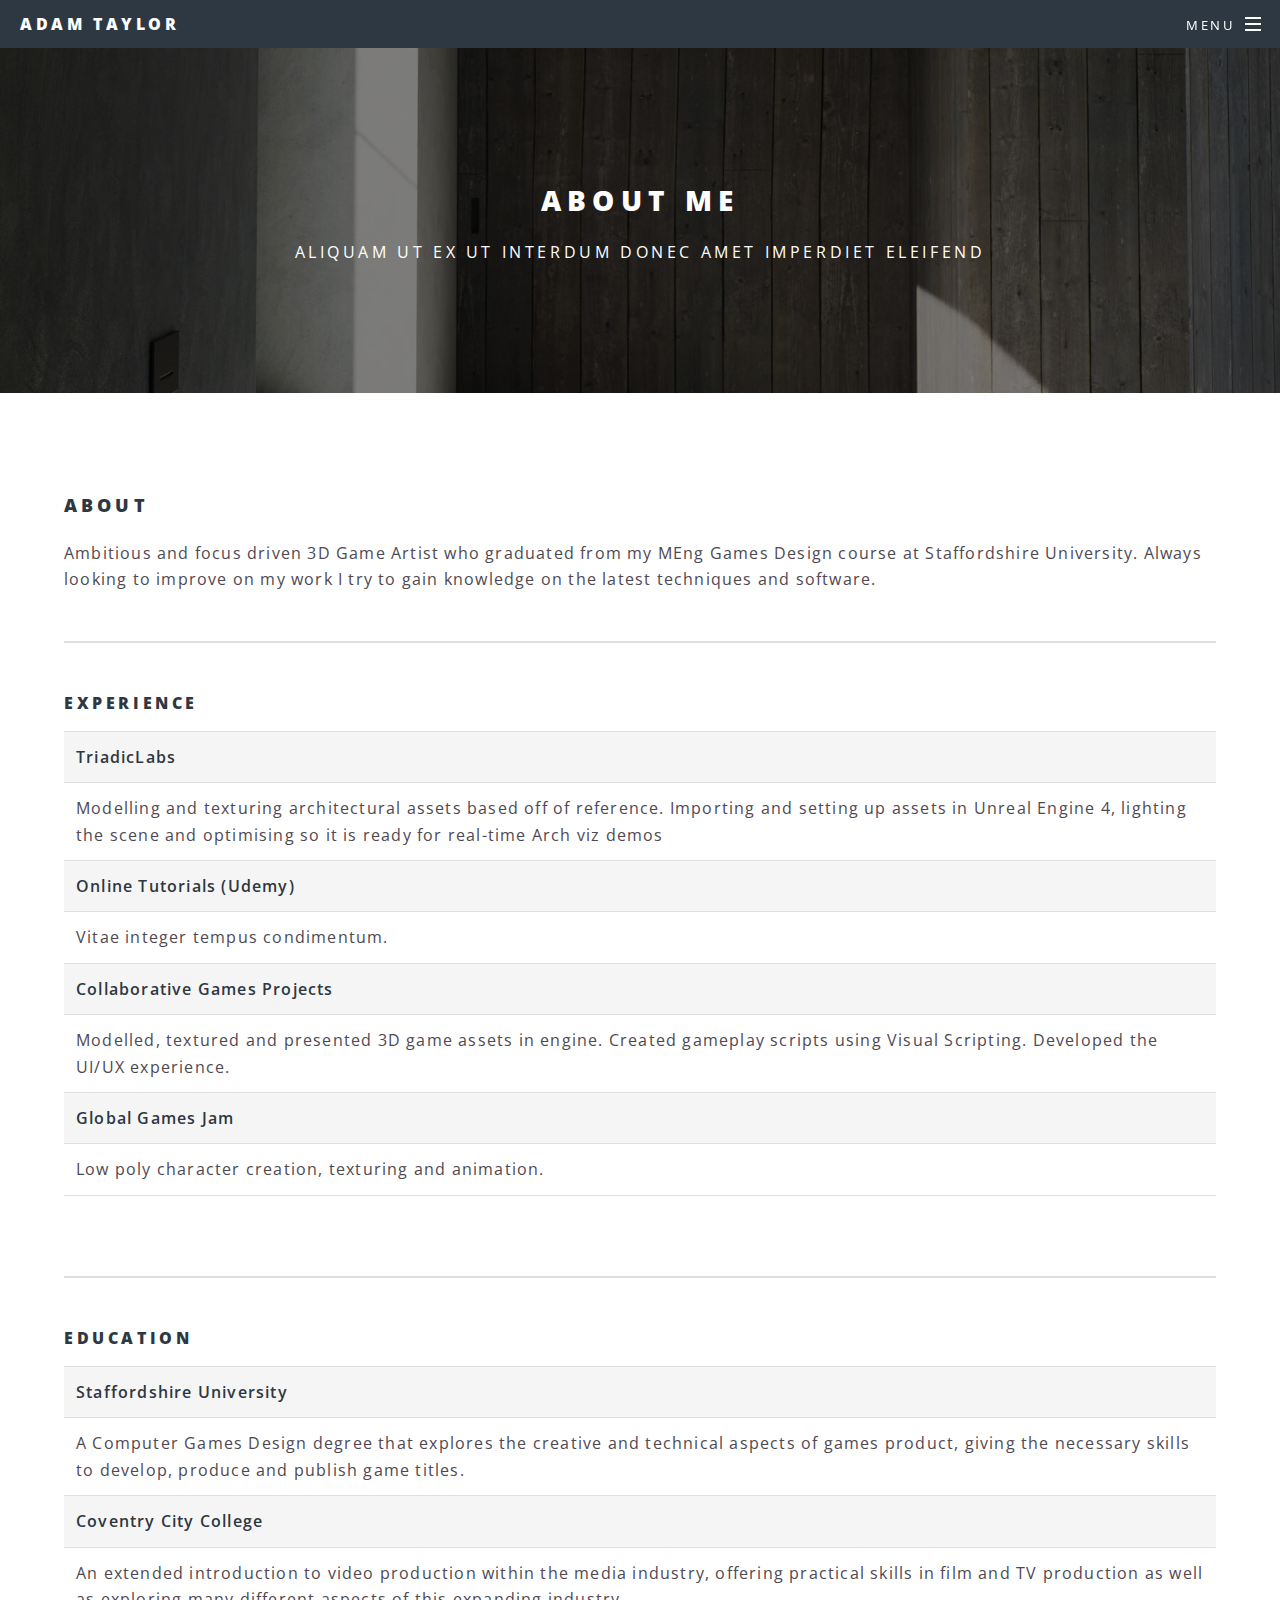
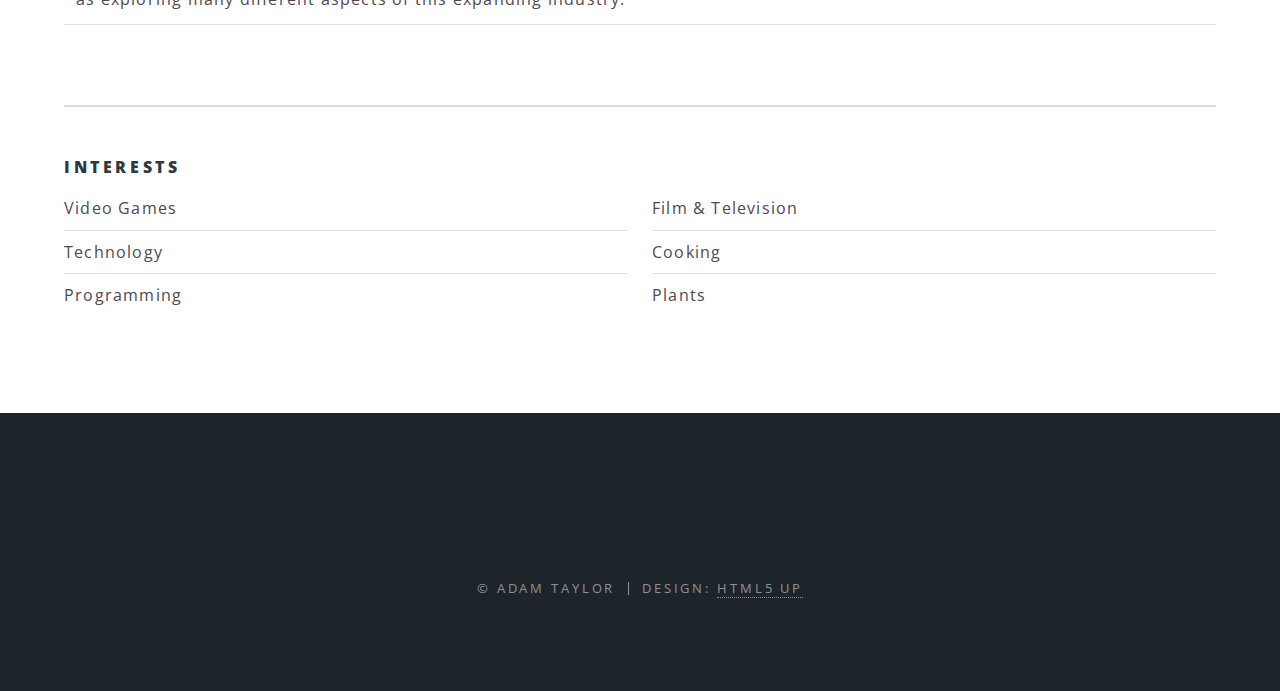
==== about.html @ 0005ef8c "Footer on all pages updated, as well as information on the index page." ====
<!DOCTYPE HTML>
<!--
	Spectral by HTML5 UP
	html5up.net | @ajlkn
	Free for personal and commercial use under the CCA 3.0 license (html5up.net/license)
-->
<html>
	<head>
		<title>About - Adam Taylor</title>
		<meta charset="utf-8" />
		<meta name="viewport" content="width=device-width, initial-scale=1, user-scalable=no" />
		<link rel="stylesheet" href="assets/css/main.css" />
		<noscript><link rel="stylesheet" href="assets/css/noscript.css" /></noscript>
	</head>
	<body class="is-preload">

		<!-- Page Wrapper -->
			<div id="page-wrapper">

				<!-- Header -->
					<header id="header">
						<h1><a href="index.html">Adam Taylor</a></h1>
						<nav id="nav">
							<ul>
								<li class="special">
									<a href="#menu" class="menuToggle"><span>Menu</span></a>
									<div id="menu">
										<ul>
											<li><a href="index.html">Home</a></li>
											<li><a href="about.html">About</a></li>
											<li><a href="portfolio.html">Portfolio</a></li>
										</ul>
									</div>
								</li>
							</ul>
						</nav>
					</header>

				<!-- Main -->
					<article id="main">
						<header>
							<h2>About Me</h2>
							<p>Aliquam ut ex ut interdum donec amet imperdiet eleifend</p>
						</header>
						<section class="wrapper style5">
							<div class="inner">
								<h3>About</h3>

								<p>Ambitious and focus driven 3D Game Artist who graduated from my MEng Games Design course at Staffordshire University. Always looking to improve on my work I try to gain knowledge on the latest techniques and software. </p>

								<hr />

								<h4>Experience</h4>
								<div class="table-wrapper">
									<table>
										<tbody>
											<tr>
												<td><b>TriadicLabs</b></td>
											</tr>
											<tr>
												<td>Modelling and texturing architectural assets based off of reference. Importing and setting up assets in Unreal Engine 4, lighting the scene and optimising so it is ready for real-time Arch viz demos</td>
											</tr>
											<tr>
												<td><b>Online Tutorials (Udemy)</b></td>
											</tr>
											<tr>
												<td>Vitae integer tempus condimentum.</td>
											</tr>
											<tr>
												<td><b>Collaborative Games Projects</b></td>
											</tr>
											<tr>
												<td>Modelled, textured and presented 3D game assets in engine. Created gameplay scripts using Visual Scripting. Developed the UI/UX experience.
</td>
											</tr>
											<tr>
												<td><b>Global Games Jam</b></td>
											</tr>
											<tr>
												<td>Low poly character creation, texturing and animation.</td>
											</tr>
										</tbody>
									</table>
								</div>
								
								<hr />

								<h4>Education</h4>
								<div class="table-wrapper">
									<table>
										<tbody>
											<tr>
												<td><b>Staffordshire University</b></td>
											</tr>
											<tr>
												<td>A Computer Games Design degree that explores the creative and technical aspects of games product, giving the necessary skills to develop, produce and publish game titles.</td>
											</tr>
											<tr>
												<td><b>Coventry City College</b></td>
											</tr>
											<tr>
												<td>An extended introduction to video production within the media industry, offering practical skills in film and TV production as well as exploring many different aspects of this expanding industry.</td>
											</tr>
										</tbody>
									</table>
								</div>
								
								<hr />

								<h4>Interests</h4>
								<section>
									<div class="row">
										<div class="col-6 col-12-medium">
											<ul class="alt">
												<li><i class="fas fa-gamepad"></i> Video Games</li>
												<li><i class="fas fa-tablet"></i> Technology</li>
												<li><i class="fas fa-code"></i> Programming</li>
											</ul>
										</div>
										<div class="col-6 col-12-medium">
											<ul class="alt">
												<li><i class="fas fa-film"></i> Film & Television</li>
												<li><i class="fas fa-lemon"></i> Cooking</li>
												<li><i class="fas fa-leaf"></i> Plants</li>
											</ul>
										</div>
									</div>
								</section>
							</div>
						</section>
					</article>

				<!-- Footer -->
					<footer id="footer">
						<ul class="icons">
							<li><a href="#" class="icon brands fa-linkedin"><span class="label">LinkedIn</span></a></li>
							<li><a href="#" class="icon brands fa-artstation"><span class="label">ArtStation</span></a></li>
							<li><a href="#" class="icon brands fa-github"><span class="label">Github</span></a></li>
							<li><a href="#" class="icon solid fa-envelope"><span class="label">Email</span></a></li>
						</ul>
						<ul class="copyright">
							<li>&copy; Adam Taylor</li><li>Design: <a href="http://html5up.net">HTML5 UP</a></li>
						</ul>
					</footer>

			</div>

		<!-- Scripts -->
			<script src="assets/js/jquery.min.js"></script>
			<script src="assets/js/jquery.scrollex.min.js"></script>
			<script src="assets/js/jquery.scrolly.min.js"></script>
			<script src="assets/js/browser.min.js"></script>
			<script src="assets/js/breakpoints.min.js"></script>
			<script src="assets/js/util.js"></script>
			<script src="assets/js/main.js"></script>

	</body>
</html>
---- assets/css/main.css ----
@import url(fontawesome-all.min.css);
@import url("https://fonts.googleapis.com/css?family=Open+Sans:400,400italic,600,600italic,800,800italic");

/*
	Spectral by HTML5 UP
	html5up.net | @ajlkn
	Free for personal and commercial use under the CCA 3.0 license (html5up.net/license)
*/

html, body, div, span, applet, object,
iframe, h1, h2, h3, h4, h5, h6, p, blockquote,
pre, a, abbr, acronym, address, big, cite,
code, del, dfn, em, img, ins, kbd, q, s, samp,
small, strike, strong, sub, sup, tt, var, b,
u, i, center, dl, dt, dd, ol, ul, li, fieldset,
form, label, legend, table, caption, tbody,
tfoot, thead, tr, th, td, article, aside,
canvas, details, embed, figure, figcaption,
footer, header, hgroup, menu, nav, output, ruby,
section, summary, time, mark, audio, video {
	margin: 0;
	padding: 0;
	border: 0;
	font-size: 100%;
	font: inherit;
	vertical-align: baseline;}

article, aside, details, figcaption, figure,
footer, header, hgroup, menu, nav, section {
	display: block;}

body {
	line-height: 1;
}

ol, ul {
	list-style: none;
}

blockquote, q {
	quotes: none;
}

	blockquote:before, blockquote:after, q:before, q:after {
		content: '';
		content: none;
	}

table {
	border-collapse: collapse;
	border-spacing: 0;
}

body {
	-webkit-text-size-adjust: none;
}

mark {
	background-color: transparent;
	color: inherit;
}

input::-moz-focus-inner {
	border: 0;
	padding: 0;
}

input, select, textarea {
	-moz-appearance: none;
	-webkit-appearance: none;
	-ms-appearance: none;
	appearance: none;
}

/* Basic */

	@-ms-viewport {
		width: device-width;
	}

	html {
		box-sizing: border-box;
	}

	*, *:before, *:after {
		box-sizing: inherit;
	}

	body {
		background: #2e3842;
	}

		body.is-preload *, body.is-preload *:before, body.is-preload *:after {
			-moz-animation: none !important;
			-webkit-animation: none !important;
			-ms-animation: none !important;
			animation: none !important;
			-moz-transition: none !important;
			-webkit-transition: none !important;
			-ms-transition: none !important;
			transition: none !important;
		}

	body, input, select, textarea {
		color: #fff;
		font-family: "Open Sans", Helvetica, sans-serif;
		font-size: 15pt;
		font-weight: 400;
		letter-spacing: 0.075em;
		line-height: 1.65em;
	}

		@media screen and (max-width: 1680px) {

			body, input, select, textarea {
				font-size: 13pt;
			}

		}

		@media screen and (max-width: 1280px) {

			body, input, select, textarea {
				font-size: 12pt;
			}

		}

		@media screen and (max-width: 736px) {

			body, input, select, textarea {
				font-size: 11pt;
				letter-spacing: 0.0375em;
			}

		}

	a {
		-moz-transition: color 0.2s ease, border-bottom-color 0.2s ease;
		-webkit-transition: color 0.2s ease, border-bottom-color 0.2s ease;
		-ms-transition: color 0.2s ease, border-bottom-color 0.2s ease;
		transition: color 0.2s ease, border-bottom-color 0.2s ease;
		border-bottom: dotted 1px;
		color: inherit;
		text-decoration: none;
	}

		a:hover {
			border-bottom-color: transparent;
		}

	strong, b {
		color: #fff;
		font-weight: 600;
	}

	em, i {
		font-style: italic;
	}

	p {
		margin: 0 0 2em 0;
	}

	h1, h2, h3, h4, h5, h6 {
		color: #fff;
		font-weight: 800;
		letter-spacing: 0.225em;
		line-height: 1em;
		margin: 0 0 1em 0;
		text-transform: uppercase;
	}

		h1 a, h2 a, h3 a, h4 a, h5 a, h6 a {
			color: inherit;
			text-decoration: none;
		}

	h2 {
		font-size: 1.35em;
		line-height: 1.75em;
	}

		@media screen and (max-width: 736px) {

			h2 {
				font-size: 1.1em;
				line-height: 1.65em;
			}

		}

	h3 {
		font-size: 1.15em;
		line-height: 1.75em;
	}

		@media screen and (max-width: 736px) {

			h3 {
				font-size: 1em;
				line-height: 1.65em;
			}

		}

	h4 {
		font-size: 1em;
		line-height: 1.5em;
	}

	h5 {
		font-size: 0.8em;
		line-height: 1.5em;
	}

	h6 {
		font-size: 0.7em;
		line-height: 1.5em;
	}

	sub {
		font-size: 0.8em;
		position: relative;
		top: 0.5em;
	}

	sup {
		font-size: 0.8em;
		position: relative;
		top: -0.5em;
	}

	hr {
		border: 0;
		border-bottom: solid 2px #fff;
		margin: 3em 0;
	}

		hr.major {
			margin: 4.5em 0;
		}

	blockquote {
		border-left: solid 4px #fff;
		font-style: italic;
		margin: 0 0 2em 0;
		padding: 0.5em 0 0.5em 2em;
	}

	code {
		background: rgba(144, 144, 144, 0.25);
		border-radius: 3px;
		font-family: "Courier New", monospace;
		font-size: 0.9em;
		letter-spacing: 0;
		margin: 0 0.25em;
		padding: 0.25em 0.65em;
	}

	pre {
		-webkit-overflow-scrolling: touch;
		font-family: "Courier New", monospace;
		font-size: 0.9em;
		margin: 0 0 2em 0;
	}

		pre code {
			display: block;
			line-height: 1.75em;
			padding: 1em 1.5em;
			overflow-x: auto;
		}

	.align-left {
		text-align: left;
	}

	.align-center {
		text-align: center;
	}

	.align-right {
		text-align: right;
	}

/* Row */

	.row {
		display: flex;
		flex-wrap: wrap;
		box-sizing: border-box;
		align-items: stretch;
	}

		.row > * {
			box-sizing: border-box;
		}

		.row.gtr-uniform > * > :last-child {
			margin-bottom: 0;
		}

		.row.aln-left {
			justify-content: flex-start;
		}

		.row.aln-center {
			justify-content: center;
		}

		.row.aln-right {
			justify-content: flex-end;
		}

		.row.aln-top {
			align-items: flex-start;
		}

		.row.aln-middle {
			align-items: center;
		}

		.row.aln-bottom {
			align-items: flex-end;
		}

		.row > .imp {
			order: -1;
		}

		.row > .col-1 {
			width: 8.33333%;
		}

		.row > .off-1 {
			margin-left: 8.33333%;
		}

		.row > .col-2 {
			width: 16.66667%;
		}

		.row > .off-2 {
			margin-left: 16.66667%;
		}

		.row > .col-3 {
			width: 25%;
		}

		.row > .off-3 {
			margin-left: 25%;
		}

		.row > .col-4 {
			width: 33.33333%;
		}

		.row > .off-4 {
			margin-left: 33.33333%;
		}

		.row > .col-5 {
			width: 41.66667%;
		}

		.row > .off-5 {
			margin-left: 41.66667%;
		}

		.row > .col-6 {
			width: 50%;
		}

		.row > .off-6 {
			margin-left: 50%;
		}

		.row > .col-7 {
			width: 58.33333%;
		}

		.row > .off-7 {
			margin-left: 58.33333%;
		}

		.row > .col-8 {
			width: 66.66667%;
		}

		.row > .off-8 {
			margin-left: 66.66667%;
		}

		.row > .col-9 {
			width: 75%;
		}

		.row > .off-9 {
			margin-left: 75%;
		}

		.row > .col-10 {
			width: 83.33333%;
		}

		.row > .off-10 {
			margin-left: 83.33333%;
		}

		.row > .col-11 {
			width: 91.66667%;
		}

		.row > .off-11 {
			margin-left: 91.66667%;
		}

		.row > .col-12 {
			width: 100%;
		}

		.row > .off-12 {
			margin-left: 100%;
		}

		.row.gtr-0 {
			margin-top: 0;
			margin-left: 0em;
		}

			.row.gtr-0 > * {
				padding: 0 0 0 0em;
			}

			.row.gtr-0.gtr-uniform {
				margin-top: 0em;
			}

				.row.gtr-0.gtr-uniform > * {
					padding-top: 0em;
				}

		.row.gtr-25 {
			margin-top: 0;
			margin-left: -0.375em;
		}

			.row.gtr-25 > * {
				padding: 0 0 0 0.375em;
			}

			.row.gtr-25.gtr-uniform {
				margin-top: -0.375em;
			}

				.row.gtr-25.gtr-uniform > * {
					padding-top: 0.375em;
				}

		.row.gtr-50 {
			margin-top: 0;
			margin-left: -0.75em;
		}

			.row.gtr-50 > * {
				padding: 0 0 0 0.75em;
			}

			.row.gtr-50.gtr-uniform {
				margin-top: -0.75em;
			}

				.row.gtr-50.gtr-uniform > * {
					padding-top: 0.75em;
				}

		.row {
			margin-top: 0;
			margin-left: -1.5em;
		}

			.row > * {
				padding: 0 0 0 1.5em;
			}

			.row.gtr-uniform {
				margin-top: -1.5em;
			}

				.row.gtr-uniform > * {
					padding-top: 1.5em;
				}

		.row.gtr-150 {
			margin-top: 0;
			margin-left: -2.25em;
		}

			.row.gtr-150 > * {
				padding: 0 0 0 2.25em;
			}

			.row.gtr-150.gtr-uniform {
				margin-top: -2.25em;
			}

				.row.gtr-150.gtr-uniform > * {
					padding-top: 2.25em;
				}

		.row.gtr-200 {
			margin-top: 0;
			margin-left: -3em;
		}

			.row.gtr-200 > * {
				padding: 0 0 0 3em;
			}

			.row.gtr-200.gtr-uniform {
				margin-top: -3em;
			}

				.row.gtr-200.gtr-uniform > * {
					padding-top: 3em;
				}

		@media screen and (max-width: 1680px) {

			.row {
				display: flex;
				flex-wrap: wrap;
				box-sizing: border-box;
				align-items: stretch;
			}

				.row > * {
					box-sizing: border-box;
				}

				.row.gtr-uniform > * > :last-child {
					margin-bottom: 0;
				}

				.row.aln-left {
					justify-content: flex-start;
				}

				.row.aln-center {
					justify-content: center;
				}

				.row.aln-right {
					justify-content: flex-end;
				}

				.row.aln-top {
					align-items: flex-start;
				}

				.row.aln-middle {
					align-items: center;
				}

				.row.aln-bottom {
					align-items: flex-end;
				}

				.row > .imp-xlarge {
					order: -1;
				}

				.row > .col-1-xlarge {
					width: 8.33333%;
				}

				.row > .off-1-xlarge {
					margin-left: 8.33333%;
				}

				.row > .col-2-xlarge {
					width: 16.66667%;
				}

				.row > .off-2-xlarge {
					margin-left: 16.66667%;
				}

				.row > .col-3-xlarge {
					width: 25%;
				}

				.row > .off-3-xlarge {
					margin-left: 25%;
				}

				.row > .col-4-xlarge {
					width: 33.33333%;
				}

				.row > .off-4-xlarge {
					margin-left: 33.33333%;
				}

				.row > .col-5-xlarge {
					width: 41.66667%;
				}

				.row > .off-5-xlarge {
					margin-left: 41.66667%;
				}

				.row > .col-6-xlarge {
					width: 50%;
				}

				.row > .off-6-xlarge {
					margin-left: 50%;
				}

				.row > .col-7-xlarge {
					width: 58.33333%;
				}

				.row > .off-7-xlarge {
					margin-left: 58.33333%;
				}

				.row > .col-8-xlarge {
					width: 66.66667%;
				}

				.row > .off-8-xlarge {
					margin-left: 66.66667%;
				}

				.row > .col-9-xlarge {
					width: 75%;
				}

				.row > .off-9-xlarge {
					margin-left: 75%;
				}

				.row > .col-10-xlarge {
					width: 83.33333%;
				}

				.row > .off-10-xlarge {
					margin-left: 83.33333%;
				}

				.row > .col-11-xlarge {
					width: 91.66667%;
				}

				.row > .off-11-xlarge {
					margin-left: 91.66667%;
				}

				.row > .col-12-xlarge {
					width: 100%;
				}

				.row > .off-12-xlarge {
					margin-left: 100%;
				}

				.row.gtr-0 {
					margin-top: 0;
					margin-left: 0em;
				}

					.row.gtr-0 > * {
						padding: 0 0 0 0em;
					}

					.row.gtr-0.gtr-uniform {
						margin-top: 0em;
					}

						.row.gtr-0.gtr-uniform > * {
							padding-top: 0em;
						}

				.row.gtr-25 {
					margin-top: 0;
					margin-left: -0.375em;
				}

					.row.gtr-25 > * {
						padding: 0 0 0 0.375em;
					}

					.row.gtr-25.gtr-uniform {
						margin-top: -0.375em;
					}

						.row.gtr-25.gtr-uniform > * {
							padding-top: 0.375em;
						}

				.row.gtr-50 {
					margin-top: 0;
					margin-left: -0.75em;
				}

					.row.gtr-50 > * {
						padding: 0 0 0 0.75em;
					}

					.row.gtr-50.gtr-uniform {
						margin-top: -0.75em;
					}

						.row.gtr-50.gtr-uniform > * {
							padding-top: 0.75em;
						}

				.row {
					margin-top: 0;
					margin-left: -1.5em;
				}

					.row > * {
						padding: 0 0 0 1.5em;
					}

					.row.gtr-uniform {
						margin-top: -1.5em;
					}

						.row.gtr-uniform > * {
							padding-top: 1.5em;
						}

				.row.gtr-150 {
					margin-top: 0;
					margin-left: -2.25em;
				}

					.row.gtr-150 > * {
						padding: 0 0 0 2.25em;
					}

					.row.gtr-150.gtr-uniform {
						margin-top: -2.25em;
					}

						.row.gtr-150.gtr-uniform > * {
							padding-top: 2.25em;
						}

				.row.gtr-200 {
					margin-top: 0;
					margin-left: -3em;
				}

					.row.gtr-200 > * {
						padding: 0 0 0 3em;
					}

					.row.gtr-200.gtr-uniform {
						margin-top: -3em;
					}

						.row.gtr-200.gtr-uniform > * {
							padding-top: 3em;
						}

		}

		@media screen and (max-width: 1280px) {

			.row {
				display: flex;
				flex-wrap: wrap;
				box-sizing: border-box;
				align-items: stretch;
			}

				.row > * {
					box-sizing: border-box;
				}

				.row.gtr-uniform > * > :last-child {
					margin-bottom: 0;
				}

				.row.aln-left {
					justify-content: flex-start;
				}

				.row.aln-center {
					justify-content: center;
				}

				.row.aln-right {
					justify-content: flex-end;
				}

				.row.aln-top {
					align-items: flex-start;
				}

				.row.aln-middle {
					align-items: center;
				}

				.row.aln-bottom {
					align-items: flex-end;
				}

				.row > .imp-large {
					order: -1;
				}

				.row > .col-1-large {
					width: 8.33333%;
				}

				.row > .off-1-large {
					margin-left: 8.33333%;
				}

				.row > .col-2-large {
					width: 16.66667%;
				}

				.row > .off-2-large {
					margin-left: 16.66667%;
				}

				.row > .col-3-large {
					width: 25%;
				}

				.row > .off-3-large {
					margin-left: 25%;
				}

				.row > .col-4-large {
					width: 33.33333%;
				}

				.row > .off-4-large {
					margin-left: 33.33333%;
				}

				.row > .col-5-large {
					width: 41.66667%;
				}

				.row > .off-5-large {
					margin-left: 41.66667%;
				}

				.row > .col-6-large {
					width: 50%;
				}

				.row > .off-6-large {
					margin-left: 50%;
				}

				.row > .col-7-large {
					width: 58.33333%;
				}

				.row > .off-7-large {
					margin-left: 58.33333%;
				}

				.row > .col-8-large {
					width: 66.66667%;
				}

				.row > .off-8-large {
					margin-left: 66.66667%;
				}

				.row > .col-9-large {
					width: 75%;
				}

				.row > .off-9-large {
					margin-left: 75%;
				}

				.row > .col-10-large {
					width: 83.33333%;
				}

				.row > .off-10-large {
					margin-left: 83.33333%;
				}

				.row > .col-11-large {
					width: 91.66667%;
				}

				.row > .off-11-large {
					margin-left: 91.66667%;
				}

				.row > .col-12-large {
					width: 100%;
				}

				.row > .off-12-large {
					margin-left: 100%;
				}

				.row.gtr-0 {
					margin-top: 0;
					margin-left: 0em;
				}

					.row.gtr-0 > * {
						padding: 0 0 0 0em;
					}

					.row.gtr-0.gtr-uniform {
						margin-top: 0em;
					}

						.row.gtr-0.gtr-uniform > * {
							padding-top: 0em;
						}

				.row.gtr-25 {
					margin-top: 0;
					margin-left: -0.375em;
				}

					.row.gtr-25 > * {
						padding: 0 0 0 0.375em;
					}

					.row.gtr-25.gtr-uniform {
						margin-top: -0.375em;
					}

						.row.gtr-25.gtr-uniform > * {
							padding-top: 0.375em;
						}

				.row.gtr-50 {
					margin-top: 0;
					margin-left: -0.75em;
				}

					.row.gtr-50 > * {
						padding: 0 0 0 0.75em;
					}

					.row.gtr-50.gtr-uniform {
						margin-top: -0.75em;
					}

						.row.gtr-50.gtr-uniform > * {
							padding-top: 0.75em;
						}

				.row {
					margin-top: 0;
					margin-left: -1.5em;
				}

					.row > * {
						padding: 0 0 0 1.5em;
					}

					.row.gtr-uniform {
						margin-top: -1.5em;
					}

						.row.gtr-uniform > * {
							padding-top: 1.5em;
						}

				.row.gtr-150 {
					margin-top: 0;
					margin-left: -2.25em;
				}

					.row.gtr-150 > * {
						padding: 0 0 0 2.25em;
					}

					.row.gtr-150.gtr-uniform {
						margin-top: -2.25em;
					}

						.row.gtr-150.gtr-uniform > * {
							padding-top: 2.25em;
						}

				.row.gtr-200 {
					margin-top: 0;
					margin-left: -3em;
				}

					.row.gtr-200 > * {
						padding: 0 0 0 3em;
					}

					.row.gtr-200.gtr-uniform {
						margin-top: -3em;
					}

						.row.gtr-200.gtr-uniform > * {
							padding-top: 3em;
						}

		}

		@media screen and (max-width: 980px) {

			.row {
				display: flex;
				flex-wrap: wrap;
				box-sizing: border-box;
				align-items: stretch;
			}

				.row > * {
					box-sizing: border-box;
				}

				.row.gtr-uniform > * > :last-child {
					margin-bottom: 0;
				}

				.row.aln-left {
					justify-content: flex-start;
				}

				.row.aln-center {
					justify-content: center;
				}

				.row.aln-right {
					justify-content: flex-end;
				}

				.row.aln-top {
					align-items: flex-start;
				}

				.row.aln-middle {
					align-items: center;
				}

				.row.aln-bottom {
					align-items: flex-end;
				}

				.row > .imp-medium {
					order: -1;
				}

				.row > .col-1-medium {
					width: 8.33333%;
				}

				.row > .off-1-medium {
					margin-left: 8.33333%;
				}

				.row > .col-2-medium {
					width: 16.66667%;
				}

				.row > .off-2-medium {
					margin-left: 16.66667%;
				}

				.row > .col-3-medium {
					width: 25%;
				}

				.row > .off-3-medium {
					margin-left: 25%;
				}

				.row > .col-4-medium {
					width: 33.33333%;
				}

				.row > .off-4-medium {
					margin-left: 33.33333%;
				}

				.row > .col-5-medium {
					width: 41.66667%;
				}

				.row > .off-5-medium {
					margin-left: 41.66667%;
				}

				.row > .col-6-medium {
					width: 50%;
				}

				.row > .off-6-medium {
					margin-left: 50%;
				}

				.row > .col-7-medium {
					width: 58.33333%;
				}

				.row > .off-7-medium {
					margin-left: 58.33333%;
				}

				.row > .col-8-medium {
					width: 66.66667%;
				}

				.row > .off-8-medium {
					margin-left: 66.66667%;
				}

				.row > .col-9-medium {
					width: 75%;
				}

				.row > .off-9-medium {
					margin-left: 75%;
				}

				.row > .col-10-medium {
					width: 83.33333%;
				}

				.row > .off-10-medium {
					margin-left: 83.33333%;
				}

				.row > .col-11-medium {
					width: 91.66667%;
				}

				.row > .off-11-medium {
					margin-left: 91.66667%;
				}

				.row > .col-12-medium {
					width: 100%;
				}

				.row > .off-12-medium {
					margin-left: 100%;
				}

				.row.gtr-0 {
					margin-top: 0;
					margin-left: 0em;
				}

					.row.gtr-0 > * {
						padding: 0 0 0 0em;
					}

					.row.gtr-0.gtr-uniform {
						margin-top: 0em;
					}

						.row.gtr-0.gtr-uniform > * {
							padding-top: 0em;
						}

				.row.gtr-25 {
					margin-top: 0;
					margin-left: -0.375em;
				}

					.row.gtr-25 > * {
						padding: 0 0 0 0.375em;
					}

					.row.gtr-25.gtr-uniform {
						margin-top: -0.375em;
					}

						.row.gtr-25.gtr-uniform > * {
							padding-top: 0.375em;
						}

				.row.gtr-50 {
					margin-top: 0;
					margin-left: -0.75em;
				}

					.row.gtr-50 > * {
						padding: 0 0 0 0.75em;
					}

					.row.gtr-50.gtr-uniform {
						margin-top: -0.75em;
					}

						.row.gtr-50.gtr-uniform > * {
							padding-top: 0.75em;
						}

				.row {
					margin-top: 0;
					margin-left: -1.5em;
				}

					.row > * {
						padding: 0 0 0 1.5em;
					}

					.row.gtr-uniform {
						margin-top: -1.5em;
					}

						.row.gtr-uniform > * {
							padding-top: 1.5em;
						}

				.row.gtr-150 {
					margin-top: 0;
					margin-left: -2.25em;
				}

					.row.gtr-150 > * {
						padding: 0 0 0 2.25em;
					}

					.row.gtr-150.gtr-uniform {
						margin-top: -2.25em;
					}

						.row.gtr-150.gtr-uniform > * {
							padding-top: 2.25em;
						}

				.row.gtr-200 {
					margin-top: 0;
					margin-left: -3em;
				}

					.row.gtr-200 > * {
						padding: 0 0 0 3em;
					}

					.row.gtr-200.gtr-uniform {
						margin-top: -3em;
					}

						.row.gtr-200.gtr-uniform > * {
							padding-top: 3em;
						}

		}

		@media screen and (max-width: 736px) {

			.row {
				display: flex;
				flex-wrap: wrap;
				box-sizing: border-box;
				align-items: stretch;
			}

				.row > * {
					box-sizing: border-box;
				}

				.row.gtr-uniform > * > :last-child {
					margin-bottom: 0;
				}

				.row.aln-left {
					justify-content: flex-start;
				}

				.row.aln-center {
					justify-content: center;
				}

				.row.aln-right {
					justify-content: flex-end;
				}

				.row.aln-top {
					align-items: flex-start;
				}

				.row.aln-middle {
					align-items: center;
				}

				.row.aln-bottom {
					align-items: flex-end;
				}

				.row > .imp-small {
					order: -1;
				}

				.row > .col-1-small {
					width: 8.33333%;
				}

				.row > .off-1-small {
					margin-left: 8.33333%;
				}

				.row > .col-2-small {
					width: 16.66667%;
				}

				.row > .off-2-small {
					margin-left: 16.66667%;
				}

				.row > .col-3-small {
					width: 25%;
				}

				.row > .off-3-small {
					margin-left: 25%;
				}

				.row > .col-4-small {
					width: 33.33333%;
				}

				.row > .off-4-small {
					margin-left: 33.33333%;
				}

				.row > .col-5-small {
					width: 41.66667%;
				}

				.row > .off-5-small {
					margin-left: 41.66667%;
				}

				.row > .col-6-small {
					width: 50%;
				}

				.row > .off-6-small {
					margin-left: 50%;
				}

				.row > .col-7-small {
					width: 58.33333%;
				}

				.row > .off-7-small {
					margin-left: 58.33333%;
				}

				.row > .col-8-small {
					width: 66.66667%;
				}

				.row > .off-8-small {
					margin-left: 66.66667%;
				}

				.row > .col-9-small {
					width: 75%;
				}

				.row > .off-9-small {
					margin-left: 75%;
				}

				.row > .col-10-small {
					width: 83.33333%;
				}

				.row > .off-10-small {
					margin-left: 83.33333%;
				}

				.row > .col-11-small {
					width: 91.66667%;
				}

				.row > .off-11-small {
					margin-left: 91.66667%;
				}

				.row > .col-12-small {
					width: 100%;
				}

				.row > .off-12-small {
					margin-left: 100%;
				}

				.row.gtr-0 {
					margin-top: 0;
					margin-left: 0em;
				}

					.row.gtr-0 > * {
						padding: 0 0 0 0em;
					}

					.row.gtr-0.gtr-uniform {
						margin-top: 0em;
					}

						.row.gtr-0.gtr-uniform > * {
							padding-top: 0em;
						}

				.row.gtr-25 {
					margin-top: 0;
					margin-left: -0.375em;
				}

					.row.gtr-25 > * {
						padding: 0 0 0 0.375em;
					}

					.row.gtr-25.gtr-uniform {
						margin-top: -0.375em;
					}

						.row.gtr-25.gtr-uniform > * {
							padding-top: 0.375em;
						}

				.row.gtr-50 {
					margin-top: 0;
					margin-left: -0.75em;
				}

					.row.gtr-50 > * {
						padding: 0 0 0 0.75em;
					}

					.row.gtr-50.gtr-uniform {
						margin-top: -0.75em;
					}

						.row.gtr-50.gtr-uniform > * {
							padding-top: 0.75em;
						}

				.row {
					margin-top: 0;
					margin-left: -1.5em;
				}

					.row > * {
						padding: 0 0 0 1.5em;
					}

					.row.gtr-uniform {
						margin-top: -1.5em;
					}

						.row.gtr-uniform > * {
							padding-top: 1.5em;
						}

				.row.gtr-150 {
					margin-top: 0;
					margin-left: -2.25em;
				}

					.row.gtr-150 > * {
						padding: 0 0 0 2.25em;
					}

					.row.gtr-150.gtr-uniform {
						margin-top: -2.25em;
					}

						.row.gtr-150.gtr-uniform > * {
							padding-top: 2.25em;
						}

				.row.gtr-200 {
					margin-top: 0;
					margin-left: -3em;
				}

					.row.gtr-200 > * {
						padding: 0 0 0 3em;
					}

					.row.gtr-200.gtr-uniform {
						margin-top: -3em;
					}

						.row.gtr-200.gtr-uniform > * {
							padding-top: 3em;
						}

		}

		@media screen and (max-width: 480px) {

			.row {
				display: flex;
				flex-wrap: wrap;
				box-sizing: border-box;
				align-items: stretch;
			}

				.row > * {
					box-sizing: border-box;
				}

				.row.gtr-uniform > * > :last-child {
					margin-bottom: 0;
				}

				.row.aln-left {
					justify-content: flex-start;
				}

				.row.aln-center {
					justify-content: center;
				}

				.row.aln-right {
					justify-content: flex-end;
				}

				.row.aln-top {
					align-items: flex-start;
				}

				.row.aln-middle {
					align-items: center;
				}

				.row.aln-bottom {
					align-items: flex-end;
				}

				.row > .imp-xsmall {
					order: -1;
				}

				.row > .col-1-xsmall {
					width: 8.33333%;
				}

				.row > .off-1-xsmall {
					margin-left: 8.33333%;
				}

				.row > .col-2-xsmall {
					width: 16.66667%;
				}

				.row > .off-2-xsmall {
					margin-left: 16.66667%;
				}

				.row > .col-3-xsmall {
					width: 25%;
				}

				.row > .off-3-xsmall {
					margin-left: 25%;
				}

				.row > .col-4-xsmall {
					width: 33.33333%;
				}

				.row > .off-4-xsmall {
					margin-left: 33.33333%;
				}

				.row > .col-5-xsmall {
					width: 41.66667%;
				}

				.row > .off-5-xsmall {
					margin-left: 41.66667%;
				}

				.row > .col-6-xsmall {
					width: 50%;
				}

				.row > .off-6-xsmall {
					margin-left: 50%;
				}

				.row > .col-7-xsmall {
					width: 58.33333%;
				}

				.row > .off-7-xsmall {
					margin-left: 58.33333%;
				}

				.row > .col-8-xsmall {
					width: 66.66667%;
				}

				.row > .off-8-xsmall {
					margin-left: 66.66667%;
				}

				.row > .col-9-xsmall {
					width: 75%;
				}

				.row > .off-9-xsmall {
					margin-left: 75%;
				}

				.row > .col-10-xsmall {
					width: 83.33333%;
				}

				.row > .off-10-xsmall {
					margin-left: 83.33333%;
				}

				.row > .col-11-xsmall {
					width: 91.66667%;
				}

				.row > .off-11-xsmall {
					margin-left: 91.66667%;
				}

				.row > .col-12-xsmall {
					width: 100%;
				}

				.row > .off-12-xsmall {
					margin-left: 100%;
				}

				.row.gtr-0 {
					margin-top: 0;
					margin-left: 0em;
				}

					.row.gtr-0 > * {
						padding: 0 0 0 0em;
					}

					.row.gtr-0.gtr-uniform {
						margin-top: 0em;
					}

						.row.gtr-0.gtr-uniform > * {
							padding-top: 0em;
						}

				.row.gtr-25 {
					margin-top: 0;
					margin-left: -0.375em;
				}

					.row.gtr-25 > * {
						padding: 0 0 0 0.375em;
					}

					.row.gtr-25.gtr-uniform {
						margin-top: -0.375em;
					}

						.row.gtr-25.gtr-uniform > * {
							padding-top: 0.375em;
						}

				.row.gtr-50 {
					margin-top: 0;
					margin-left: -0.75em;
				}

					.row.gtr-50 > * {
						padding: 0 0 0 0.75em;
					}

					.row.gtr-50.gtr-uniform {
						margin-top: -0.75em;
					}

						.row.gtr-50.gtr-uniform > * {
							padding-top: 0.75em;
						}

				.row {
					margin-top: 0;
					margin-left: -1.5em;
				}

					.row > * {
						padding: 0 0 0 1.5em;
					}

					.row.gtr-uniform {
						margin-top: -1.5em;
					}

						.row.gtr-uniform > * {
							padding-top: 1.5em;
						}

				.row.gtr-150 {
					margin-top: 0;
					margin-left: -2.25em;
				}

					.row.gtr-150 > * {
						padding: 0 0 0 2.25em;
					}

					.row.gtr-150.gtr-uniform {
						margin-top: -2.25em;
					}

						.row.gtr-150.gtr-uniform > * {
							padding-top: 2.25em;
						}

				.row.gtr-200 {
					margin-top: 0;
					margin-left: -3em;
				}

					.row.gtr-200 > * {
						padding: 0 0 0 3em;
					}

					.row.gtr-200.gtr-uniform {
						margin-top: -3em;
					}

						.row.gtr-200.gtr-uniform > * {
							padding-top: 3em;
						}

		}

/* Section/Article */

	section.special, article.special {
		text-align: center;
	}

	header p {
		color: rgba(255, 255, 255, 0.5);
		position: relative;
		top: -0.25em;
	}

	header h3 + p {
		font-size: 1.1em;
	}

	header h4 + p,
	header h5 + p,
	header h6 + p {
		font-size: 0.9em;
	}

	header.major {
		margin: 0 0 3.5em 0;
	}

		header.major h2, header.major h3, header.major h4, header.major h5, header.major h6 {
			border-bottom: solid 2px #fff;
			display: inline-block;
			padding-bottom: 1em;
			position: relative;
		}

			header.major h2:after, header.major h3:after, header.major h4:after, header.major h5:after, header.major h6:after {
				content: '';
				display: block;
				height: 1px;
			}

		header.major p {
			color: #fff;
			top: 0;
		}

		@media screen and (max-width: 736px) {

			header.major {
				margin: 0 0 2em 0;
			}

		}

	@media screen and (max-width: 980px) {

		header br {
			display: none;
		}

	}

/* Form */

	form {
		margin: 0 0 2em 0;
	}

	label {
		color: #fff;
		display: block;
		font-size: 0.9em;
		font-weight: 600;
		margin: 0 0 1em 0;
	}

	input[type="text"],
	input[type="password"],
	input[type="email"],
	select,
	textarea {
		-moz-appearance: none;
		-webkit-appearance: none;
		-ms-appearance: none;
		appearance: none;
		background-color: rgba(144, 144, 144, 0.25);
		border-radius: 3px;
		border: none;
		color: inherit;
		display: block;
		outline: 0;
		padding: 0 1em;
		text-decoration: none;
		width: 100%;
	}

		input[type="text"]:invalid,
		input[type="password"]:invalid,
		input[type="email"]:invalid,
		select:invalid,
		textarea:invalid {
			box-shadow: none;
		}

		input[type="text"]:focus,
		input[type="password"]:focus,
		input[type="email"]:focus,
		select:focus,
		textarea:focus {
			box-shadow: 0 0 0 2px #21b2a6;
		}

	select {
		background-size: 1.25em;
		background-repeat: no-repeat;
		background-position: calc(100% - 1em) center;
		height: 2.75em;
		padding-right: 2.75em;
		text-overflow: ellipsis;
	}

		select:focus::-ms-value {
			background-color: transparent;
		}

		select::-ms-expand {
			display: none;
		}

	input[type="text"],
	input[type="password"],
	input[type="email"],
	select {
		height: 2.75em;
	}

	textarea {
		padding: 0.75em 1em;
	}

	input[type="checkbox"],
	input[type="radio"] {
		-moz-appearance: none;
		-webkit-appearance: none;
		-ms-appearance: none;
		appearance: none;
		display: block;
		float: left;
		margin-right: -2em;
		opacity: 0;
		width: 1em;
		z-index: -1;
	}

		input[type="checkbox"] + label,
		input[type="radio"] + label {
			text-decoration: none;
			color: #fff;
			cursor: pointer;
			display: inline-block;
			font-size: 1em;
			font-weight: 400;
			padding-left: 2.4em;
			padding-right: 0.75em;
			position: relative;
		}

			input[type="checkbox"] + label:before,
			input[type="radio"] + label:before {
				-moz-osx-font-smoothing: grayscale;
				-webkit-font-smoothing: antialiased;
				display: inline-block;
				font-style: normal;
				font-variant: normal;
				text-rendering: auto;
				line-height: 1;
				text-transform: none !important;
				font-family: 'Font Awesome 5 Free';
				font-weight: 900;
			}

			input[type="checkbox"] + label:before,
			input[type="radio"] + label:before {
				background: rgba(144, 144, 144, 0.25);
				border-radius: 3px;
				content: '';
				display: inline-block;
				font-size: 0.8em;
				height: 2.0625em;
				left: 0;
				line-height: 2.0625em;
				position: absolute;
				text-align: center;
				top: 0;
				width: 2.0625em;
			}

		input[type="checkbox"]:checked + label:before,
		input[type="radio"]:checked + label:before {
			background: #2e3842;
			color: #fff;
			content: '\f00c';
		}

		input[type="checkbox"]:focus + label:before,
		input[type="radio"]:focus + label:before {
			box-shadow: 0 0 0 2px #21b2a6;
		}

	input[type="checkbox"] + label:before {
		border-radius: 3px;
	}

	input[type="radio"] + label:before {
		border-radius: 100%;
	}

	::-webkit-input-placeholder {
		color: rgba(255, 255, 255, 0.5) !important;
		opacity: 1.0;
	}

	:-moz-placeholder {
		color: rgba(255, 255, 255, 0.5) !important;
		opacity: 1.0;
	}

	::-moz-placeholder {
		color: rgba(255, 255, 255, 0.5) !important;
		opacity: 1.0;
	}

	:-ms-input-placeholder {
		color: rgba(255, 255, 255, 0.5) !important;
		opacity: 1.0;
	}

/* Box */

	.box {
		border-radius: 3px;
		border: solid 2px #fff;
		margin-bottom: 2em;
		padding: 1.5em;
	}

		.box > :last-child,
		.box > :last-child > :last-child,
		.box > :last-child > :last-child > :last-child {
			margin-bottom: 0;
		}

		.box.alt {
			border: 0;
			border-radius: 0;
			padding: 0;
		}

/* Icon */

	.icon {
		text-decoration: none;
		border-bottom: none;
		position: relative;
	}

		.icon:before {
			-moz-osx-font-smoothing: grayscale;
			-webkit-font-smoothing: antialiased;
			display: inline-block;
			font-style: normal;
			font-variant: normal;
			text-rendering: auto;
			line-height: 1;
			text-transform: none !important;
			font-family: 'Font Awesome 5 Free';
			font-weight: 400;
		}

		.icon > .label {
			display: none;
		}

		.icon:before {
			line-height: inherit;
		}

		.icon.solid:before {
			font-weight: 900;
		}

		.icon.brands:before {
			font-family: 'Font Awesome 5 Brands';
		}

		.icon.major {
			-moz-transform: rotate(-45deg);
			-webkit-transform: rotate(-45deg);
			-ms-transform: rotate(-45deg);
			transform: rotate(-45deg);
			border-radius: 3px;
			border: solid 2px #fff;
			display: inline-block;
			font-size: 1.35em;
			height: calc(3em + 2px);
			line-height: 3em;
			text-align: center;
			width: calc(3em + 2px);
		}

			.icon.major:before {
				-moz-transform: rotate(45deg);
				-webkit-transform: rotate(45deg);
				-ms-transform: rotate(45deg);
				transform: rotate(45deg);
				display: inline-block;
				font-size: 1.5em;
			}

			@media screen and (max-width: 736px) {

				.icon.major {
					font-size: 1em;
				}

			}

		.icon.style1 {
			color: #00ffcc;
		}

		.icon.style2 {
			color: #00f0ff;
		}

		.icon.style3 {
			color: #76ddff;
		}

/* Image */

	.image {
		border-radius: 3px;
		border: 0;
		display: inline-block;
		position: relative;
	}

		.image img {
			border-radius: 3px;
			display: block;
		}

		.image.left {
			float: left;
			margin: 0 2em 2em 0;
			top: 0.25em;
		}

		.image.right {
			float: right;
			margin: 0 0 2em 2em;
			top: 0.25em;
		}

		.image.left, .image.right {
			max-width: 40%;
		}

			.image.left img, .image.right img {
				width: 100%;
			}

		.image.fit {
			display: block;
			margin: 0 0 2em 0;
			width: 100%;
		}

			.image.fit img {
				width: 100%;
			}

/* List */

	ol {
		list-style: decimal;
		margin: 0 0 2em 0;
		padding-left: 1.25em;
	}

		ol li {
			padding-left: 0.25em;
		}

	ul {
		list-style: disc;
		margin: 0 0 2em 0;
		padding-left: 1em;
	}

		ul li {
			padding-left: 0.5em;
		}

		ul.alt {
			list-style: none;
			padding-left: 0;
		}

			ul.alt li {
				border-top: solid 1px #fff;
				padding: 0.5em 0;
			}

				ul.alt li:first-child {
					border-top: 0;
					padding-top: 0;
				}

	dl {
		margin: 0 0 2em 0;
	}

/* Actions */

	ul.actions {
		display: -moz-flex;
		display: -webkit-flex;
		display: -ms-flex;
		display: flex;
		cursor: default;
		list-style: none;
		margin-left: -1em;
		padding-left: 0;
	}

		ul.actions li {
			padding: 0 0 0 1em;
			vertical-align: middle;
		}

		ul.actions.special {
			-moz-justify-content: center;
			-webkit-justify-content: center;
			-ms-justify-content: center;
			justify-content: center;
			width: 100%;
			margin-left: 0;
		}

			ul.actions.special li:first-child {
				padding-left: 0;
			}

		ul.actions.stacked {
			-moz-flex-direction: column;
			-webkit-flex-direction: column;
			-ms-flex-direction: column;
			flex-direction: column;
			margin-left: 0;
		}

			ul.actions.stacked li {
				padding: 1em 0 0 0;
			}

				ul.actions.stacked li:first-child {
					padding-top: 0;
				}

		ul.actions.fit {
			width: calc(100% + 1em);
		}

			ul.actions.fit li {
				-moz-flex-grow: 1;
				-webkit-flex-grow: 1;
				-ms-flex-grow: 1;
				flex-grow: 1;
				-moz-flex-shrink: 1;
				-webkit-flex-shrink: 1;
				-ms-flex-shrink: 1;
				flex-shrink: 1;
				width: 100%;
			}

				ul.actions.fit li > * {
					width: 100%;
				}

			ul.actions.fit.stacked {
				width: 100%;
			}

		@media screen and (max-width: 480px) {

			ul.actions:not(.fixed) {
				-moz-flex-direction: column;
				-webkit-flex-direction: column;
				-ms-flex-direction: column;
				flex-direction: column;
				margin-left: 0;
				width: 100% !important;
			}

				ul.actions:not(.fixed) li {
					-moz-flex-grow: 1;
					-webkit-flex-grow: 1;
					-ms-flex-grow: 1;
					flex-grow: 1;
					-moz-flex-shrink: 1;
					-webkit-flex-shrink: 1;
					-ms-flex-shrink: 1;
					flex-shrink: 1;
					padding: 1em 0 0 0;
					text-align: center;
					width: 100%;
				}

					ul.actions:not(.fixed) li > * {
						width: 100%;
					}

					ul.actions:not(.fixed) li:first-child {
						padding-top: 0;
					}

					ul.actions:not(.fixed) li input[type="submit"],
					ul.actions:not(.fixed) li input[type="reset"],
					ul.actions:not(.fixed) li input[type="button"],
					ul.actions:not(.fixed) li button,
					ul.actions:not(.fixed) li .button {
						width: 100%;
					}

						ul.actions:not(.fixed) li input[type="submit"].icon:before,
						ul.actions:not(.fixed) li input[type="reset"].icon:before,
						ul.actions:not(.fixed) li input[type="button"].icon:before,
						ul.actions:not(.fixed) li button.icon:before,
						ul.actions:not(.fixed) li .button.icon:before {
							margin-left: -0.5em;
						}

		}

/* Icons */

	ul.icons {
		cursor: default;
		list-style: none;
		padding-left: 0;
	}

		ul.icons li {
			display: inline-block;
			padding: 0 1em 0 0;
		}

			ul.icons li:last-child {
				padding-right: 0 !important;
			}

		ul.icons.major {
			padding: 1em 0;
		}

			ul.icons.major li {
				padding-right: 3.5em;
			}

				@media screen and (max-width: 736px) {

					ul.icons.major li {
						padding: 0 1em !important;
					}

				}

/* Table */

	.table-wrapper {
		-webkit-overflow-scrolling: touch;
		overflow-x: auto;
	}

	table {
		margin: 0 0 2em 0;
		width: 100%;
	}

		table tbody tr {
			border: solid 1px #fff;
			border-left: 0;
			border-right: 0;
		}

			table tbody tr:nth-child(2n + 1) {
				background-color: rgba(144, 144, 144, 0.25);
			}

		table td {
			padding: 0.75em 0.75em;
		}

		table th {
			color: #fff;
			font-size: 0.9em;
			font-weight: 600;
			padding: 0 0.75em 0.75em 0.75em;
			text-align: left;
		}

		table thead {
			border-bottom: solid 2px #fff;
		}

		table tfoot {
			border-top: solid 2px #fff;
		}

		table.alt {
			border-collapse: separate;
		}

			table.alt tbody tr td {
				border: solid 1px #fff;
				border-left-width: 0;
				border-top-width: 0;
			}

				table.alt tbody tr td:first-child {
					border-left-width: 1px;
				}

			table.alt tbody tr:first-child td {
				border-top-width: 1px;
			}

			table.alt thead {
				border-bottom: 0;
			}

			table.alt tfoot {
				border-top: 0;
			}

/* Button */

	input[type="submit"],
	input[type="reset"],
	input[type="button"],
	button,
	.button {
		-moz-appearance: none;
		-webkit-appearance: none;
		-ms-appearance: none;
		appearance: none;
		-moz-transition: background-color 0.2s ease-in-out, color 0.2s ease-in-out;
		-webkit-transition: background-color 0.2s ease-in-out, color 0.2s ease-in-out;
		-ms-transition: background-color 0.2s ease-in-out, color 0.2s ease-in-out;
		transition: background-color 0.2s ease-in-out, color 0.2s ease-in-out;
		background-color: transparent;
		border-radius: 3px;
		border: 0;
		box-shadow: inset 0 0 0 2px #fff;
		color: #fff;
		cursor: pointer;
		display: inline-block;
		font-size: 0.8em;
		font-weight: 600;
		height: 3.125em;
		letter-spacing: 0.225em;
		line-height: 3.125em;
		max-width: 30em;
		padding: 0 2.75em;
		text-align: center;
		text-decoration: none;
		text-transform: uppercase;
		white-space: nowrap;
		overflow: hidden;
		text-overflow: ellipsis;
	}

		input[type="submit"]:hover,
		input[type="reset"]:hover,
		input[type="button"]:hover,
		button:hover,
		.button:hover {
			background-color: rgba(144, 144, 144, 0.25);
		}

		input[type="submit"]:active,
		input[type="reset"]:active,
		input[type="button"]:active,
		button:active,
		.button:active {
			background-color: rgba(144, 144, 144, 0.5);
		}

		input[type="submit"].icon:before,
		input[type="reset"].icon:before,
		input[type="button"].icon:before,
		button.icon:before,
		.button.icon:before {
			margin-right: 0.5em;
		}

		input[type="submit"].fit,
		input[type="reset"].fit,
		input[type="button"].fit,
		button.fit,
		.button.fit {
			width: 100%;
		}

		input[type="submit"].small,
		input[type="reset"].small,
		input[type="button"].small,
		button.small,
		.button.small {
			font-size: 0.8em;
		}

		input[type="submit"].large,
		input[type="reset"].large,
		input[type="button"].large,
		button.large,
		.button.large {
			font-size: 1.35em;
		}

		input[type="submit"].primary,
		input[type="reset"].primary,
		input[type="button"].primary,
		button.primary,
		.button.primary {
			background-color: #ed4933;
			box-shadow: none !important;
			color: #ffffff !important;
		}

			input[type="submit"].primary:hover,
			input[type="reset"].primary:hover,
			input[type="button"].primary:hover,
			button.primary:hover,
			.button.primary:hover {
				background-color: #ef5e4a !important;
			}

			input[type="submit"].primary:active,
			input[type="reset"].primary:active,
			input[type="button"].primary:active,
			button.primary:active,
			.button.primary:active {
				background-color: #eb341c !important;
			}

		input[type="submit"].disabled, input[type="submit"]:disabled,
		input[type="reset"].disabled,
		input[type="reset"]:disabled,
		input[type="button"].disabled,
		input[type="button"]:disabled,
		button.disabled,
		button:disabled,
		.button.disabled,
		.button:disabled {
			pointer-events: none;
			opacity: 0.25;
		}

		@media screen and (max-width: 736px) {

			input[type="submit"],
			input[type="reset"],
			input[type="button"],
			button,
			.button {
				height: 3.75em;
				line-height: 3.75em;
			}

		}

/* Features */

	.features {
		display: -moz-flex;
		display: -webkit-flex;
		display: -ms-flex;
		display: flex;
		-moz-flex-wrap: wrap;
		-webkit-flex-wrap: wrap;
		-ms-flex-wrap: wrap;
		flex-wrap: wrap;
		-moz-justify-content: center;
		-webkit-justify-content: center;
		-ms-justify-content: center;
		justify-content: center;
		list-style: none;
		padding: 0;
		width: 100%;
	}

		.features li {
			padding: 4em 4em 2em 6em ;
			display: block;
			position: relative;
			text-align: left;
			width: 50%;
		}

			.features li:nth-child(1) {
				background-color: rgba(0, 0, 0, 0.035);
			}

			.features li:nth-child(2) {
				background-color: rgba(0, 0, 0, 0.07);
			}

			.features li:nth-child(3) {
				background-color: rgba(0, 0, 0, 0.105);
			}

			.features li:nth-child(4) {
				background-color: rgba(0, 0, 0, 0.14);
			}

			.features li:nth-child(5) {
				background-color: rgba(0, 0, 0, 0.175);
			}

			.features li:nth-child(6) {
				background-color: rgba(0, 0, 0, 0.21);
			}

			.features li:nth-child(7) {
				background-color: rgba(0, 0, 0, 0.245);
			}

			.features li:nth-child(8) {
				background-color: rgba(0, 0, 0, 0.28);
			}

			.features li:nth-child(9) {
				background-color: rgba(0, 0, 0, 0.315);
			}

			.features li:nth-child(10) {
				background-color: rgba(0, 0, 0, 0.35);
			}

			.features li:before {
				display: block;
				color: #00ffcc;
				position: absolute;
				left: 1.75em;
				top: 2.75em;
				font-size: 1.5em;
			}

			.features li:nth-child(1) {
				border-top-left-radius: 3px;
			}

			.features li:nth-child(2) {
				border-top-right-radius: 3px;
			}

			.features li:nth-last-child(1) {
				border-bottom-right-radius: 3px;
			}

			.features li:nth-last-child(2) {
				border-bottom-left-radius: 3px;
			}

			@media screen and (max-width: 980px) {

				.features li {
					padding: 3em 2em 1em 2em ;
					text-align: center;
				}

					.features li:before {
						left: 0;
						margin: 0 0 1em 0;
						position: relative;
						top: 0;
					}

			}

			@media screen and (max-width: 736px) {

				.features li {
					padding: 3em 0 1em 0 ;
					background-color: transparent !important;
					border-top: solid 2px #fff;
					width: 100%;
				}

					.features li:first-child {
						border-top: 0;
					}

			}

/* Spotlight */

	.spotlight {
		-moz-align-items: center;
		-webkit-align-items: center;
		-ms-align-items: center;
		align-items: center;
		display: -moz-flex;
		display: -webkit-flex;
		display: -ms-flex;
		display: flex;
	}

		.spotlight .image {
			-moz-order: 1;
			-webkit-order: 1;
			-ms-order: 1;
			order: 1;
			border-radius: 0;
			width: 40%;
		}

			.spotlight .image img {
				border-radius: 0;
				width: 100%;
			}

		.spotlight .content {
			padding: 2em 4em 0.1em 4em ;
			-moz-order: 2;
			-webkit-order: 2;
			-ms-order: 2;
			order: 2;
			max-width: 48em;
			width: 60%;
		}

		.spotlight:nth-child(2n) {
			-moz-flex-direction: row-reverse;
			-webkit-flex-direction: row-reverse;
			-ms-flex-direction: row-reverse;
			flex-direction: row-reverse;
		}

		.spotlight:nth-child(1) {
			background-color: rgba(0, 0, 0, 0.075);
		}

		.spotlight:nth-child(2) {
			background-color: rgba(0, 0, 0, 0.15);
		}

		.spotlight:nth-child(3) {
			background-color: rgba(0, 0, 0, 0.225);
		}

		.spotlight:nth-child(4) {
			background-color: rgba(0, 0, 0, 0.3);
		}

		.spotlight:nth-child(5) {
			background-color: rgba(0, 0, 0, 0.375);
		}

		.spotlight:nth-child(6) {
			background-color: rgba(0, 0, 0, 0.45);
		}

		.spotlight:nth-child(7) {
			background-color: rgba(0, 0, 0, 0.525);
		}

		.spotlight:nth-child(8) {
			background-color: rgba(0, 0, 0, 0.6);
		}

		.spotlight:nth-child(9) {
			background-color: rgba(0, 0, 0, 0.675);
		}

		.spotlight:nth-child(10) {
			background-color: rgba(0, 0, 0, 0.75);
		}

		@media screen and (max-width: 1280px) {

			.spotlight .image {
				width: 45%;
			}

			.spotlight .content {
				width: 55%;
			}

		}

		@media screen and (max-width: 980px) {

			.spotlight {
				display: block;
			}

				.spotlight br {
					display: none;
				}

				.spotlight .image {
					width: 100%;
				}

				.spotlight .content {
					padding: 4em 3em 2em 3em ;
					max-width: none;
					text-align: center;
					width: 100%;
				}

		}

		@media screen and (max-width: 736px) {

			.spotlight .content {
				padding: 3em 2em 1em 2em ;
			}

		}

/* Wrapper */

	.wrapper {
		padding: 6em 0 4em 0 ;
	}

		.wrapper > .inner {
			width: 60em;
			margin: 0 auto;
		}

			@media screen and (max-width: 1280px) {

				.wrapper > .inner {
					width: 90%;
				}

			}

			@media screen and (max-width: 980px) {

				.wrapper > .inner {
					width: 100%;
				}

			}

		.wrapper.alt {
			padding: 0;
		}

		.wrapper.style1 {
			background-color: #21b2a6;
			color: #c8ece9;
		}

			.wrapper.style1 strong, .wrapper.style1 b {
				color: #ffffff;
			}

			.wrapper.style1 h2, .wrapper.style1 h3, .wrapper.style1 h4, .wrapper.style1 h5, .wrapper.style1 h6 {
				color: #ffffff;
			}

			.wrapper.style1 hr {
				border-color: rgba(0, 0, 0, 0.125);
			}

			.wrapper.style1 blockquote {
				border-color: rgba(0, 0, 0, 0.125);
			}

			.wrapper.style1 code {
				background: rgba(255, 255, 255, 0.075);
			}

			.wrapper.style1 header p {
				color: #a6e0db;
			}

			.wrapper.style1 header.major h2, .wrapper.style1 header.major h3, .wrapper.style1 header.major h4, .wrapper.style1 header.major h5, .wrapper.style1 header.major h6 {
				border-color: rgba(0, 0, 0, 0.125);
			}

			.wrapper.style1 header.major p {
				color: #c8ece9;
			}

			.wrapper.style1 label {
				color: #ffffff;
			}

			.wrapper.style1 input[type="text"],
			.wrapper.style1 input[type="password"],
			.wrapper.style1 input[type="email"],
			.wrapper.style1 select,
			.wrapper.style1 textarea {
				background-color: rgba(255, 255, 255, 0.075);
			}

			.wrapper.style1 select {
				background-image: url("data:image/svg+xml;charset=utf8,%3Csvg xmlns='http://www.w3.org/2000/svg' width='40' height='40' preserveAspectRatio='none' viewBox='0 0 40 40'%3E%3Cpath d='M9.4,12.3l10.4,10.4l10.4-10.4c0.2-0.2,0.5-0.4,0.9-0.4c0.3,0,0.6,0.1,0.9,0.4l3.3,3.3c0.2,0.2,0.4,0.5,0.4,0.9 c0,0.4-0.1,0.6-0.4,0.9L20.7,31.9c-0.2,0.2-0.5,0.4-0.9,0.4c-0.3,0-0.6-0.1-0.9-0.4L4.3,17.3c-0.2-0.2-0.4-0.5-0.4-0.9 c0-0.4,0.1-0.6,0.4-0.9l3.3-3.3c0.2-0.2,0.5-0.4,0.9-0.4S9.1,12.1,9.4,12.3z' fill='rgba(0, 0, 0, 0.125)' /%3E%3C/svg%3E");
			}

				.wrapper.style1 select option {
					color: #ffffff;
					background: #21b2a6;
				}

			.wrapper.style1 input[type="checkbox"] + label,
			.wrapper.style1 input[type="radio"] + label {
				color: #c8ece9;
			}

				.wrapper.style1 input[type="checkbox"] + label:before,
				.wrapper.style1 input[type="radio"] + label:before {
					background: rgba(255, 255, 255, 0.075);
				}

			.wrapper.style1 input[type="checkbox"]:checked + label:before,
			.wrapper.style1 input[type="radio"]:checked + label:before {
				background: #ffffff;
				color: #21b2a6;
			}

			.wrapper.style1 ::-webkit-input-placeholder {
				color: #a6e0db !important;
			}

			.wrapper.style1 :-moz-placeholder {
				color: #a6e0db !important;
			}

			.wrapper.style1 ::-moz-placeholder {
				color: #a6e0db !important;
			}

			.wrapper.style1 :-ms-input-placeholder {
				color: #a6e0db !important;
			}

			.wrapper.style1 .formerize-placeholder {
				color: #a6e0db !important;
			}

			.wrapper.style1 .icon.major {
				border-color: rgba(0, 0, 0, 0.125);
			}

			.wrapper.style1 ul.alt li {
				border-color: rgba(0, 0, 0, 0.125);
			}

			.wrapper.style1 table tbody tr {
				border-color: rgba(0, 0, 0, 0.125);
			}

				.wrapper.style1 table tbody tr:nth-child(2n + 1) {
					background-color: rgba(255, 255, 255, 0.075);
				}

			.wrapper.style1 table th {
				color: #ffffff;
			}

			.wrapper.style1 table thead {
				border-color: rgba(0, 0, 0, 0.125);
			}

			.wrapper.style1 table tfoot {
				border-color: rgba(0, 0, 0, 0.125);
			}

			.wrapper.style1 table.alt tbody tr td {
				border-color: rgba(0, 0, 0, 0.125);
			}

			.wrapper.style1 input[type="submit"],
			.wrapper.style1 input[type="reset"],
			.wrapper.style1 input[type="button"],
			.wrapper.style1 button,
			.wrapper.style1 .button {
				box-shadow: inset 0 0 0 2px rgba(0, 0, 0, 0.125);
				color: #ffffff;
			}

				.wrapper.style1 input[type="submit"]:hover,
				.wrapper.style1 input[type="reset"]:hover,
				.wrapper.style1 input[type="button"]:hover,
				.wrapper.style1 button:hover,
				.wrapper.style1 .button:hover {
					background-color: rgba(255, 255, 255, 0.075);
				}

				.wrapper.style1 input[type="submit"]:active,
				.wrapper.style1 input[type="reset"]:active,
				.wrapper.style1 input[type="button"]:active,
				.wrapper.style1 button:active,
				.wrapper.style1 .button:active {
					background-color: rgba(255, 255, 255, 0.2);
				}

			@media screen and (max-width: 736px) {

				.wrapper.style1 .features li {
					border-top-color: rgba(0, 0, 0, 0.125);
				}

			}

		.wrapper.style2 {
			background-color: #2e3842;
		}

		.wrapper.style3 {
			background-color: #505393;
			color: #d3d4e4;
		}

			.wrapper.style3 strong, .wrapper.style3 b {
				color: #ffffff;
			}

			.wrapper.style3 h2, .wrapper.style3 h3, .wrapper.style3 h4, .wrapper.style3 h5, .wrapper.style3 h6 {
				color: #ffffff;
			}

			.wrapper.style3 hr {
				border-color: rgba(0, 0, 0, 0.125);
			}

			.wrapper.style3 blockquote {
				border-color: rgba(0, 0, 0, 0.125);
			}

			.wrapper.style3 code {
				background: rgba(255, 255, 255, 0.075);
			}

			.wrapper.style3 header p {
				color: #b9bad4;
			}

			.wrapper.style3 header.major h2, .wrapper.style3 header.major h3, .wrapper.style3 header.major h4, .wrapper.style3 header.major h5, .wrapper.style3 header.major h6 {
				border-color: rgba(0, 0, 0, 0.125);
			}

			.wrapper.style3 header.major p {
				color: #d3d4e4;
			}

			.wrapper.style3 label {
				color: #ffffff;
			}

			.wrapper.style3 input[type="text"],
			.wrapper.style3 input[type="password"],
			.wrapper.style3 input[type="email"],
			.wrapper.style3 select,
			.wrapper.style3 textarea {
				background-color: rgba(255, 255, 255, 0.075);
			}

			.wrapper.style3 select {
				background-image: url("data:image/svg+xml;charset=utf8,%3Csvg xmlns='http://www.w3.org/2000/svg' width='40' height='40' preserveAspectRatio='none' viewBox='0 0 40 40'%3E%3Cpath d='M9.4,12.3l10.4,10.4l10.4-10.4c0.2-0.2,0.5-0.4,0.9-0.4c0.3,0,0.6,0.1,0.9,0.4l3.3,3.3c0.2,0.2,0.4,0.5,0.4,0.9 c0,0.4-0.1,0.6-0.4,0.9L20.7,31.9c-0.2,0.2-0.5,0.4-0.9,0.4c-0.3,0-0.6-0.1-0.9-0.4L4.3,17.3c-0.2-0.2-0.4-0.5-0.4-0.9 c0-0.4,0.1-0.6,0.4-0.9l3.3-3.3c0.2-0.2,0.5-0.4,0.9-0.4S9.1,12.1,9.4,12.3z' fill='rgba(0, 0, 0, 0.125)' /%3E%3C/svg%3E");
			}

				.wrapper.style3 select option {
					color: #ffffff;
					background: #505393;
				}

			.wrapper.style3 input[type="checkbox"] + label,
			.wrapper.style3 input[type="radio"] + label {
				color: #d3d4e4;
			}

				.wrapper.style3 input[type="checkbox"] + label:before,
				.wrapper.style3 input[type="radio"] + label:before {
					background: rgba(255, 255, 255, 0.075);
				}

			.wrapper.style3 input[type="checkbox"]:checked + label:before,
			.wrapper.style3 input[type="radio"]:checked + label:before {
				background: #ffffff;
				color: #505393;
			}

			.wrapper.style3 ::-webkit-input-placeholder {
				color: #b9bad4 !important;
			}

			.wrapper.style3 :-moz-placeholder {
				color: #b9bad4 !important;
			}

			.wrapper.style3 ::-moz-placeholder {
				color: #b9bad4 !important;
			}

			.wrapper.style3 :-ms-input-placeholder {
				color: #b9bad4 !important;
			}

			.wrapper.style3 .formerize-placeholder {
				color: #b9bad4 !important;
			}

			.wrapper.style3 .icon.major {
				border-color: rgba(0, 0, 0, 0.125);
			}

			.wrapper.style3 ul.alt li {
				border-color: rgba(0, 0, 0, 0.125);
			}

			.wrapper.style3 table tbody tr {
				border-color: rgba(0, 0, 0, 0.125);
			}

				.wrapper.style3 table tbody tr:nth-child(2n + 1) {
					background-color: rgba(255, 255, 255, 0.075);
				}

			.wrapper.style3 table th {
				color: #ffffff;
			}

			.wrapper.style3 table thead {
				border-color: rgba(0, 0, 0, 0.125);
			}

			.wrapper.style3 table tfoot {
				border-color: rgba(0, 0, 0, 0.125);
			}

			.wrapper.style3 table.alt tbody tr td {
				border-color: rgba(0, 0, 0, 0.125);
			}

			.wrapper.style3 input[type="submit"],
			.wrapper.style3 input[type="reset"],
			.wrapper.style3 input[type="button"],
			.wrapper.style3 button,
			.wrapper.style3 .button {
				box-shadow: inset 0 0 0 2px rgba(0, 0, 0, 0.125);
				color: #ffffff;
			}

				.wrapper.style3 input[type="submit"]:hover,
				.wrapper.style3 input[type="reset"]:hover,
				.wrapper.style3 input[type="button"]:hover,
				.wrapper.style3 button:hover,
				.wrapper.style3 .button:hover {
					background-color: rgba(255, 255, 255, 0.075);
				}

				.wrapper.style3 input[type="submit"]:active,
				.wrapper.style3 input[type="reset"]:active,
				.wrapper.style3 input[type="button"]:active,
				.wrapper.style3 button:active,
				.wrapper.style3 .button:active {
					background-color: rgba(255, 255, 255, 0.2);
				}

			@media screen and (max-width: 736px) {

				.wrapper.style3 .features li {
					border-top-color: rgba(0, 0, 0, 0.125);
				}

			}

		.wrapper.style4 {
			background-color: transparent;
		}

		.wrapper.style5 {
			background-color: #ffffff;
			color: #4E4852;
		}

			.wrapper.style5 strong, .wrapper.style5 b {
				color: #2E3842;
			}

			.wrapper.style5 h2, .wrapper.style5 h3, .wrapper.style5 h4, .wrapper.style5 h5, .wrapper.style5 h6 {
				color: #2E3842;
			}

			.wrapper.style5 hr {
				border-color: #dfdfdf;
			}

			.wrapper.style5 blockquote {
				border-color: #dfdfdf;
			}

			.wrapper.style5 code {
				background: rgba(0, 0, 0, 0.0375);
			}

			.wrapper.style5 header p {
				color: #8E8892;
			}

			.wrapper.style5 header.major h2, .wrapper.style5 header.major h3, .wrapper.style5 header.major h4, .wrapper.style5 header.major h5, .wrapper.style5 header.major h6 {
				border-color: #dfdfdf;
			}

			.wrapper.style5 header.major p {
				color: #4E4852;
			}

			.wrapper.style5 label {
				color: #2E3842;
			}

			.wrapper.style5 input[type="text"],
			.wrapper.style5 input[type="password"],
			.wrapper.style5 input[type="email"],
			.wrapper.style5 select,
			.wrapper.style5 textarea {
				background-color: rgba(0, 0, 0, 0.0375);
			}

			.wrapper.style5 select {
				background-image: url("data:image/svg+xml;charset=utf8,%3Csvg xmlns='http://www.w3.org/2000/svg' width='40' height='40' preserveAspectRatio='none' viewBox='0 0 40 40'%3E%3Cpath d='M9.4,12.3l10.4,10.4l10.4-10.4c0.2-0.2,0.5-0.4,0.9-0.4c0.3,0,0.6,0.1,0.9,0.4l3.3,3.3c0.2,0.2,0.4,0.5,0.4,0.9 c0,0.4-0.1,0.6-0.4,0.9L20.7,31.9c-0.2,0.2-0.5,0.4-0.9,0.4c-0.3,0-0.6-0.1-0.9-0.4L4.3,17.3c-0.2-0.2-0.4-0.5-0.4-0.9 c0-0.4,0.1-0.6,0.4-0.9l3.3-3.3c0.2-0.2,0.5-0.4,0.9-0.4S9.1,12.1,9.4,12.3z' fill='%23dfdfdf' /%3E%3C/svg%3E");
			}

				.wrapper.style5 select option {
					color: #2E3842;
					background: #ffffff;
				}

			.wrapper.style5 input[type="checkbox"] + label,
			.wrapper.style5 input[type="radio"] + label {
				color: #4E4852;
			}

				.wrapper.style5 input[type="checkbox"] + label:before,
				.wrapper.style5 input[type="radio"] + label:before {
					background: rgba(0, 0, 0, 0.0375);
				}

			.wrapper.style5 input[type="checkbox"]:checked + label:before,
			.wrapper.style5 input[type="radio"]:checked + label:before {
				background: #2E3842;
				color: #ffffff;
			}

			.wrapper.style5 ::-webkit-input-placeholder {
				color: #8E8892 !important;
			}

			.wrapper.style5 :-moz-placeholder {
				color: #8E8892 !important;
			}

			.wrapper.style5 ::-moz-placeholder {
				color: #8E8892 !important;
			}

			.wrapper.style5 :-ms-input-placeholder {
				color: #8E8892 !important;
			}

			.wrapper.style5 .formerize-placeholder {
				color: #8E8892 !important;
			}

			.wrapper.style5 .icon.major {
				border-color: #dfdfdf;
			}

			.wrapper.style5 ul.alt li {
				border-color: #dfdfdf;
			}

			.wrapper.style5 table tbody tr {
				border-color: #dfdfdf;
			}

				.wrapper.style5 table tbody tr:nth-child(2n + 1) {
					background-color: rgba(0, 0, 0, 0.0375);
				}

			.wrapper.style5 table th {
				color: #2E3842;
			}

			.wrapper.style5 table thead {
				border-color: #dfdfdf;
			}

			.wrapper.style5 table tfoot {
				border-color: #dfdfdf;
			}

			.wrapper.style5 table.alt tbody tr td {
				border-color: #dfdfdf;
			}

			.wrapper.style5 input[type="submit"],
			.wrapper.style5 input[type="reset"],
			.wrapper.style5 input[type="button"],
			.wrapper.style5 button,
			.wrapper.style5 .button {
				box-shadow: inset 0 0 0 2px #dfdfdf;
				color: #2E3842;
			}

				.wrapper.style5 input[type="submit"]:hover,
				.wrapper.style5 input[type="reset"]:hover,
				.wrapper.style5 input[type="button"]:hover,
				.wrapper.style5 button:hover,
				.wrapper.style5 .button:hover {
					background-color: rgba(0, 0, 0, 0.0375);
				}

				.wrapper.style5 input[type="submit"]:active,
				.wrapper.style5 input[type="reset"]:active,
				.wrapper.style5 input[type="button"]:active,
				.wrapper.style5 button:active,
				.wrapper.style5 .button:active {
					background-color: rgba(0, 0, 0, 0.1);
				}

			@media screen and (max-width: 736px) {

				.wrapper.style5 .features li {
					border-top-color: #dfdfdf;
				}

			}

		@media screen and (max-width: 980px) {

			.wrapper {
				padding: 4em 3em 2em 3em ;
			}

		}

		@media screen and (max-width: 736px) {

			.wrapper {
				padding: 3em 2em 1em 2em ;
			}

		}

/* Page Wrapper + Menu */

	#page-wrapper {
		-moz-transition: opacity 0.5s ease;
		-webkit-transition: opacity 0.5s ease;
		-ms-transition: opacity 0.5s ease;
		transition: opacity 0.5s ease;
		opacity: 1;
		padding-top: 3em;
	}

		#page-wrapper:before {
			background: rgba(0, 0, 0, 0);
			content: '';
			display: block;
			display: none;
			height: 100%;
			left: 0;
			position: fixed;
			top: 0;
			width: 100%;
			z-index: 10001;
		}

	#menu {
		-moz-transform: translateX(20em);
		-webkit-transform: translateX(20em);
		-ms-transform: translateX(20em);
		transform: translateX(20em);
		-moz-transition: -moz-transform 0.5s ease;
		-webkit-transition: -webkit-transform 0.5s ease;
		-ms-transition: -ms-transform 0.5s ease;
		transition: transform 0.5s ease;
		-webkit-overflow-scrolling: touch;
		background: #21b2a6;
		color: #ffffff;
		height: 100%;
		max-width: 80%;
		overflow-y: auto;
		padding: 3em 2em;
		position: fixed;
		right: 0;
		top: 0;
		width: 20em;
		z-index: 10002;
	}

		#menu ul {
			list-style: none;
			padding: 0;
		}

			#menu ul > li {
				border-top: solid 1px rgba(0, 0, 0, 0.125);
				margin: 0.5em 0 0 0;
				padding: 0.5em 0 0 0;
			}

				#menu ul > li:first-child {
					border-top: 0 !important;
					margin-top: 0 !important;
					padding-top: 0 !important;
				}

				#menu ul > li > a {
					border: 0;
					color: inherit;
					display: block;
					font-size: 0.8em;
					letter-spacing: 0.225em;
					outline: 0;
					text-decoration: none;
					text-transform: uppercase;
				}

					@media screen and (max-width: 736px) {

						#menu ul > li > a {
							line-height: 3em;
						}

					}

		#menu .close {
			background-image: url("images/close.svg");
			background-position: 4.85em 1em;
			background-repeat: no-repeat;
			border: 0;
			cursor: pointer;
			display: block;
			height: 3em;
			position: absolute;
			right: 0;
			top: 0;
			vertical-align: middle;
			width: 7em;
		}

		@media screen and (max-width: 736px) {

			#menu {
				padding: 3em 1.5em;
			}

		}

	body.is-menu-visible #page-wrapper {
		opacity: 0.35;
	}

		body.is-menu-visible #page-wrapper:before {
			display: block;
		}

	body.is-menu-visible #menu {
		-moz-transform: translateX(0);
		-webkit-transform: translateX(0);
		-ms-transform: translateX(0);
		transform: translateX(0);
	}

/* Header */

	#header {
		-moz-transition: background-color 0.2s ease;
		-webkit-transition: background-color 0.2s ease;
		-ms-transition: background-color 0.2s ease;
		transition: background-color 0.2s ease;
		background: #2e3842;
		height: 3em;
		left: 0;
		line-height: 3em;
		position: fixed;
		top: 0;
		width: 100%;
		z-index: 10000;
	}

		#header h1 {
			-moz-transition: opacity 0.2s ease;
			-webkit-transition: opacity 0.2s ease;
			-ms-transition: opacity 0.2s ease;
			transition: opacity 0.2s ease;
			height: inherit;
			left: 1.25em;
			line-height: inherit;
			position: absolute;
			top: 0;
		}

			#header h1 a {
				border: 0;
				display: block;
				height: inherit;
				line-height: inherit;
			}

				@media screen and (max-width: 736px) {

					#header h1 a {
						font-size: 0.8em;
					}

				}

		#header nav {
			height: inherit;
			line-height: inherit;
			position: absolute;
			right: 0;
			top: 0;
		}

			#header nav > ul {
				list-style: none;
				margin: 0;
				padding: 0;
				white-space: nowrap;
			}

				#header nav > ul > li {
					display: inline-block;
					padding: 0;
				}

					#header nav > ul > li > a {
						border: 0;
						color: #fff;
						display: block;
						font-size: 0.8em;
						letter-spacing: 0.225em;
						padding: 0 1.5em;
						text-transform: uppercase;
					}

						#header nav > ul > li > a.menuToggle {
							outline: 0;
							position: relative;
						}

							#header nav > ul > li > a.menuToggle:after {
								background-image: url("images/bars.svg");
								background-position: right center;
								background-repeat: no-repeat;
								content: '';
								display: inline-block;
								height: 3.75em;
								vertical-align: top;
								width: 2em;
							}

							@media screen and (max-width: 736px) {

								#header nav > ul > li > a.menuToggle {
									padding: 0 1.5em;
								}

									#header nav > ul > li > a.menuToggle span {
										display: none;
									}

							}

						@media screen and (max-width: 736px) {

							#header nav > ul > li > a {
								padding: 0 0 0 1.5em;
							}

						}

					#header nav > ul > li:first-child {
						margin-left: 0;
					}

		#header.alt {
			background: transparent;
		}

			#header.alt h1 {
				pointer-events: none;
				opacity: 0;
			}

/* Banner */

	#banner {
		display: -moz-flex;
		display: -webkit-flex;
		display: -ms-flex;
		display: flex;
		-moz-flex-direction: column;
		-webkit-flex-direction: column;
		-ms-flex-direction: column;
		flex-direction: column;
		-moz-justify-content: center;
		-webkit-justify-content: center;
		-ms-justify-content: center;
		justify-content: center;
		cursor: default;
		height: 100vh;
		min-height: 35em;
		overflow: hidden;
		position: relative;
		text-align: center;
	}

		#banner h2 {
			-moz-transform: scale(1);
			-webkit-transform: scale(1);
			-ms-transform: scale(1);
			transform: scale(1);
			-moz-transition: -moz-transform 0.5s ease, opacity 0.5s ease;
			-webkit-transition: -webkit-transform 0.5s ease, opacity 0.5s ease;
			-ms-transition: -ms-transform 0.5s ease, opacity 0.5s ease;
			transition: transform 0.5s ease, opacity 0.5s ease;
			display: inline-block;
			font-size: 1.75em;
			opacity: 1;
			padding: 0.35em 1em;
			position: relative;
			z-index: 1;
		}

			#banner h2:before, #banner h2:after {
				-moz-transition: width 0.85s ease;
				-webkit-transition: width 0.85s ease;
				-ms-transition: width 0.85s ease;
				transition: width 0.85s ease;
				-moz-transition-delay: 0.25s;
				-webkit-transition-delay: 0.25s;
				-ms-transition-delay: 0.25s;
				transition-delay: 0.25s;
				background: #fff;
				content: '';
				display: block;
				height: 2px;
				position: absolute;
				width: 100%;
			}

			#banner h2:before {
				top: 0;
				left: 0;
			}

			#banner h2:after {
				bottom: 0;
				right: 0;
			}

		#banner p {
			letter-spacing: 0.225em;
			text-transform: uppercase;
		}

			#banner p a {
				color: inherit;
			}

		#banner .more {
			-moz-transition: -moz-transform 0.75s ease, opacity 0.75s ease;
			-webkit-transition: -webkit-transform 0.75s ease, opacity 0.75s ease;
			-ms-transition: -ms-transform 0.75s ease, opacity 0.75s ease;
			transition: transform 0.75s ease, opacity 0.75s ease;
			-moz-transition-delay: 3.5s;
			-webkit-transition-delay: 3.5s;
			-ms-transition-delay: 3.5s;
			transition-delay: 3.5s;
			-moz-transform: translateY(0);
			-webkit-transform: translateY(0);
			-ms-transform: translateY(0);
			transform: translateY(0);
			border: none;
			bottom: 0;
			color: inherit;
			font-size: 0.8em;
			height: 8.5em;
			left: 50%;
			letter-spacing: 0.225em;
			margin-left: -8.5em;
			opacity: 1;
			outline: 0;
			padding-left: 0.225em;
			position: absolute;
			text-align: center;
			text-transform: uppercase;
			width: 16em;
			z-index: 1;
		}

			#banner .more:after {
				background-image: url("images/arrow.svg");
				background-position: center;
				background-repeat: no-repeat;
				background-size: contain;
				bottom: 4em;
				content: '';
				display: block;
				height: 1.5em;
				left: 50%;
				margin: 0 0 0 -0.75em;
				position: absolute;
				width: 1.5em;
			}

		#banner:after {
			pointer-events: none;
			-moz-transition: opacity 3s ease-in-out;
			-webkit-transition: opacity 3s ease-in-out;
			-ms-transition: opacity 3s ease-in-out;
			transition: opacity 3s ease-in-out;
			-moz-transition-delay: 1.25s;
			-webkit-transition-delay: 1.25s;
			-ms-transition-delay: 1.25s;
			transition-delay: 1.25s;
			content: '';
			background: #2e3842;
			display: block;
			width: 100%;
			height: 100%;
			position: absolute;
			left: 0;
			top: 0;
			opacity: 0;
		}

		@media screen and (max-width: 736px) {

			#banner {
				padding: 7em 3em 5em 3em ;
				height: auto;
				min-height: 0;
			}

				#banner h2 {
					font-size: 1.25em;
				}

				#banner br {
					display: none;
				}

				#banner .more {
					display: none;
				}

		}

	body.is-preload #banner h2 {
		-moz-transform: scale(0.95);
		-webkit-transform: scale(0.95);
		-ms-transform: scale(0.95);
		transform: scale(0.95);
		opacity: 0;
	}

		body.is-preload #banner h2:before, body.is-preload #banner h2:after {
			width: 0;
		}

	body.is-preload #banner .more {
		-moz-transform: translateY(8.5em);
		-webkit-transform: translateY(8.5em);
		-ms-transform: translateY(8.5em);
		transform: translateY(8.5em);
		opacity: 0;
	}

	body.is-preload #banner:after {
		opacity: 1;
	}

/* CTA */

	#cta .inner {
		display: -moz-flex;
		display: -webkit-flex;
		display: -ms-flex;
		display: flex;
		max-width: 45em;
	}

		#cta .inner header {
			-moz-order: 1;
			-webkit-order: 1;
			-ms-order: 1;
			order: 1;
			padding-right: 3em;
			width: 70%;
		}

			#cta .inner header p {
				color: inherit;
			}

		#cta .inner .actions {
			-moz-order: 2;
			-webkit-order: 2;
			-ms-order: 2;
			order: 2;
			width: 30%;
		}

		@media screen and (max-width: 980px) {

			#cta .inner {
				display: block;
				text-align: center;
			}

				#cta .inner header {
					padding-right: 0;
					width: 100%;
				}

				#cta .inner .actions {
					margin-left: auto;
					margin-right: auto;
					max-width: 20em;
					width: 100%;
				}

		}

		@media screen and (max-width: 736px) {

			#cta .inner .actions {
				max-width: none;
			}

		}

/* Main */

	#main > header {
		padding: 12em 0 10em 0 ;
		background-image: -moz-linear-gradient(top, rgba(0,0,0,0.5), rgba(0,0,0,0.5)), url("../../images/banner.jpg");
		background-image: -webkit-linear-gradient(top, rgba(0,0,0,0.5), rgba(0,0,0,0.5)), url("../../images/banner.jpg");
		background-image: -ms-linear-gradient(top, rgba(0,0,0,0.5), rgba(0,0,0,0.5)), url("../../images/banner.jpg");
		background-image: linear-gradient(top, rgba(0,0,0,0.5), rgba(0,0,0,0.5)), url("../../images/banner.jpg");
		background-attachment: fixed;
		background-position: center center;
		background-repeat: no-repeat;
		background-size: cover;
		text-align: center;
	}

		#main > header h2 {
			font-size: 1.75em;
			margin: 0 0 0.5em 0;
		}

		#main > header p {
			color: inherit;
			letter-spacing: 0.225em;
			text-transform: uppercase;
			top: 0;
		}

			#main > header p a {
				color: inherit;
			}

		@media screen and (max-width: 1680px) {

			#main > header {
				padding: 10em 0 8em 0 ;
			}

		}

		@media screen and (max-width: 1280px) {

			#main > header {
				padding: 8em 3em 6em 3em ;
			}

		}

		@media screen and (max-width: 980px) {

			#main > header {
				padding: 10em 3em 8em 3em ;
			}

		}

		@media screen and (max-width: 736px) {

			#main > header {
				padding: 5em 3em 3em 3em ;
			}

				#main > header h2 {
					font-size: 1.25em;
					margin: 0 0 1em 0;
				}

		}

	body.is-mobile #main > header {
		background-attachment: scroll;
	}

/* Footer */

	#footer {
		padding: 6em 0 4em 0 ;
		background-color: #1d242a;
		text-align: center;
	}

		#footer .icons {
			font-size: 1.25em;
		}

			#footer .icons a {
				color: rgba(255, 255, 255, 0.5);
			}

				#footer .icons a:hover {
					color: #fff;
				}

		#footer .copyright {
			color: rgba(255, 255, 255, 0.5);
			font-size: 0.8em;
			letter-spacing: 0.225em;
			list-style: none;
			padding: 0;
			text-transform: uppercase;
		}

			#footer .copyright li {
				border-left: solid 1px rgba(255, 255, 255, 0.5);
				display: inline-block;
				line-height: 1em;
				margin-left: 1em;
				padding-left: 1em;
			}

				#footer .copyright li:first-child {
					border-left: 0;
					margin-left: 0;
					padding-left: 0;
				}

				#footer .copyright li a {
					color: inherit;
				}

					#footer .copyright li a:hover {
						color: #fff;
					}

				@media screen and (max-width: 480px) {

					#footer .copyright li {
						border: 0;
						display: block;
						line-height: 1.65em;
						margin: 0;
						padding: 0.5em 0;
					}

				}

		@media screen and (max-width: 980px) {

			#footer {
				padding: 4em 3em 2em 3em ;
			}

		}

		@media screen and (max-width: 736px) {

			#footer {
				padding: 3em 2em 1em 2em ;
			}

		}

/* Landing */

	body.landing #page-wrapper {
		background-image: -moz-linear-gradient(top, rgba(0,0,0,0.5), rgba(0,0,0,0.5)), url("../../images/banner.jpg");
		background-image: -webkit-linear-gradient(top, rgba(0,0,0,0.5), rgba(0,0,0,0.5)), url("../../images/banner.jpg");
		background-image: -ms-linear-gradient(top, rgba(0,0,0,0.5), rgba(0,0,0,0.5)), url("../../images/banner.jpg");
		background-image: linear-gradient(top, rgba(0,0,0,0.5), rgba(0,0,0,0.5)), url("../../images/banner.jpg");
		background-attachment: fixed;
		background-position: center center;
		background-repeat: no-repeat;
		background-size: cover;
		padding-top: 0;
	}

	body.landing #footer {
		background-color: rgba(29, 36, 42, 0.9);
	}

	body.is-mobile.landing #page-wrapper {
		background: none;
	}

	body.is-mobile.landing #banner,
	body.is-mobile.landing .wrapper.style4 {
		background-image: -moz-linear-gradient(top, rgba(0,0,0,0.5), rgba(0,0,0,0.5)), url("../../images/banner.jpg");
		background-image: -webkit-linear-gradient(top, rgba(0,0,0,0.5), rgba(0,0,0,0.5)), url("../../images/banner.jpg");
		background-image: -ms-linear-gradient(top, rgba(0,0,0,0.5), rgba(0,0,0,0.5)), url("../../images/banner.jpg");
		background-image: linear-gradient(top, rgba(0,0,0,0.5), rgba(0,0,0,0.5)), url("../../images/banner.jpg");
		background-position: center center;
		background-repeat: no-repeat;
		background-size: cover;
	}

	body.is-mobile.landing #footer {
		background-color: #1d242a;
	}
---- assets/css/noscript.css ----
/*
	Spectral by HTML5 UP
	html5up.net | @ajlkn
	Free for personal and commercial use under the CCA 3.0 license (html5up.net/license)
*/

/* Banner */

	body.is-preload #banner h2 {
		-moz-transform: none;
		-webkit-transform: none;
		-ms-transform: none;
		transform: none;
		opacity: 1;
	}

		body.is-preload #banner h2:before, body.is-preload #banner h2:after {
			width: 100%;
		}

	body.is-preload #banner .more {
		-moz-transform: none;
		-webkit-transform: none;
		-ms-transform: none;
		transform: none;
		opacity: 1;
	}

	body.is-preload #banner:after {
		opacity: 0;
	}
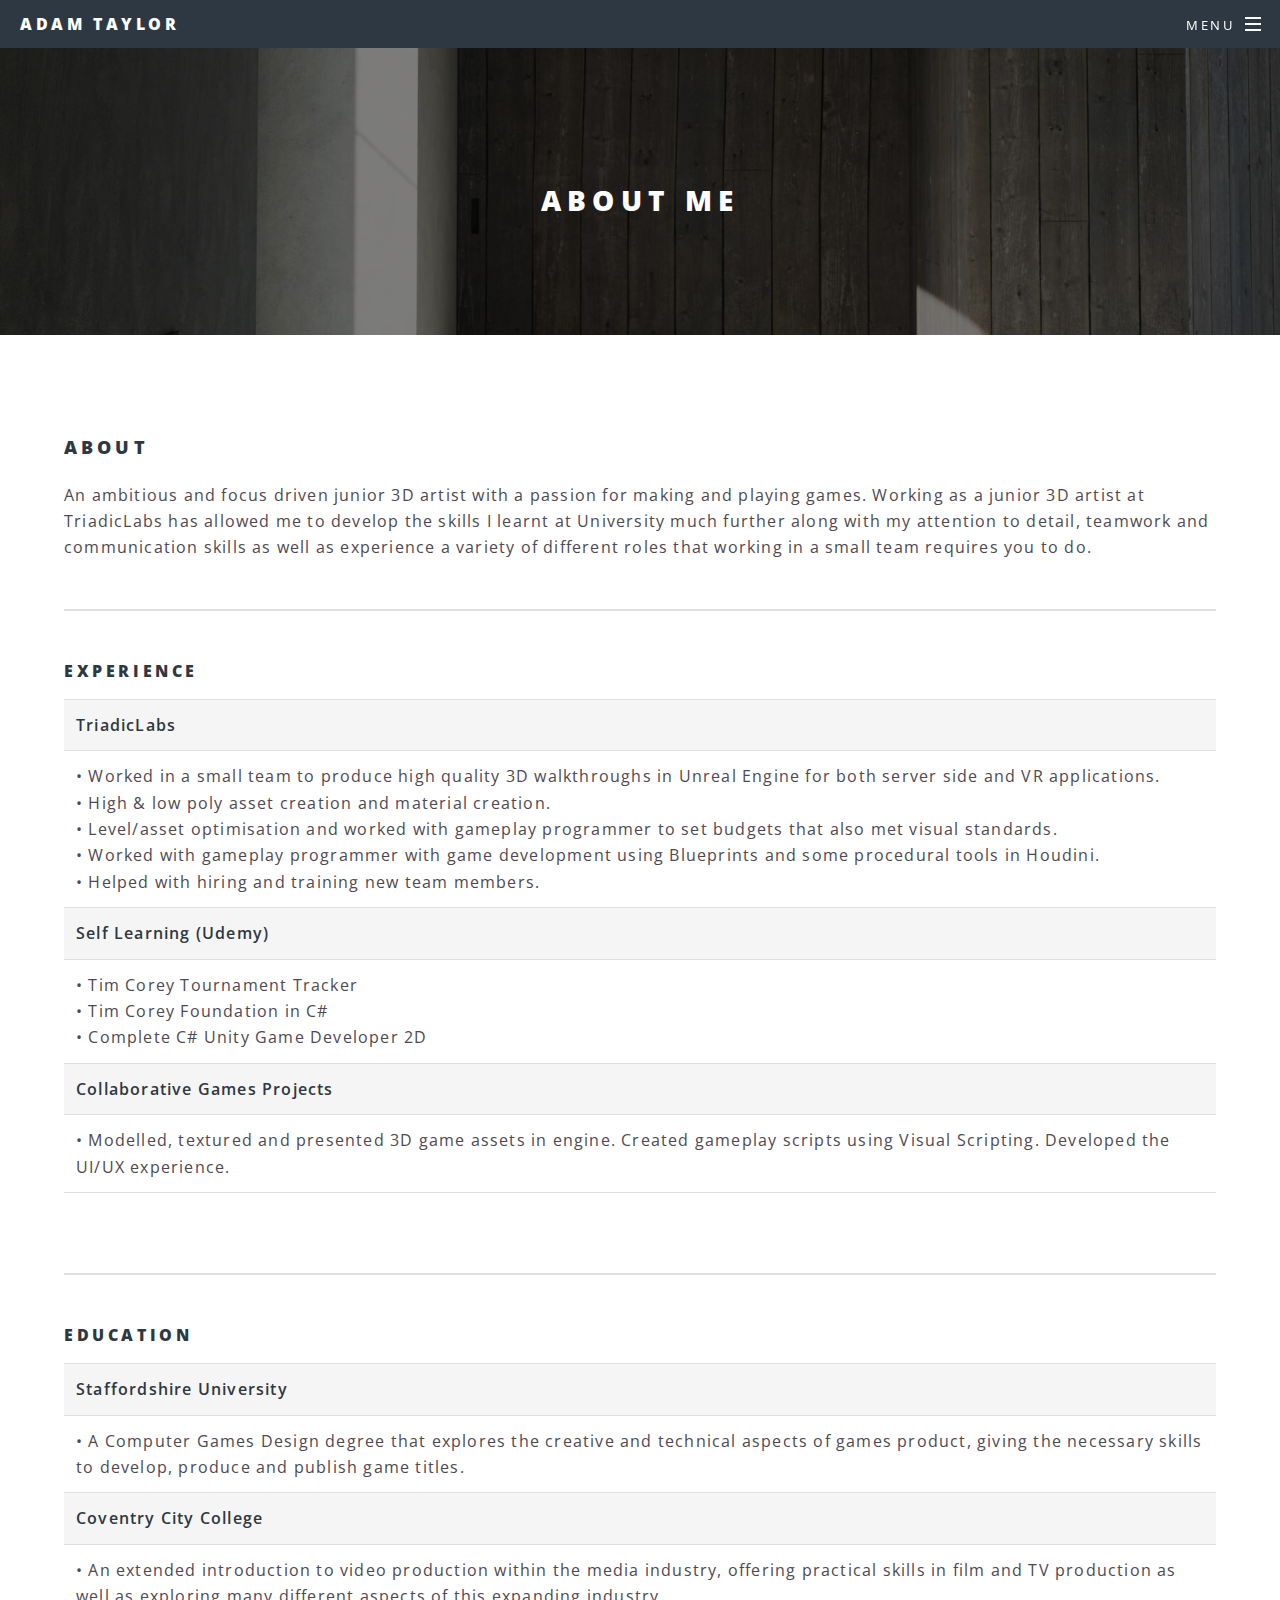
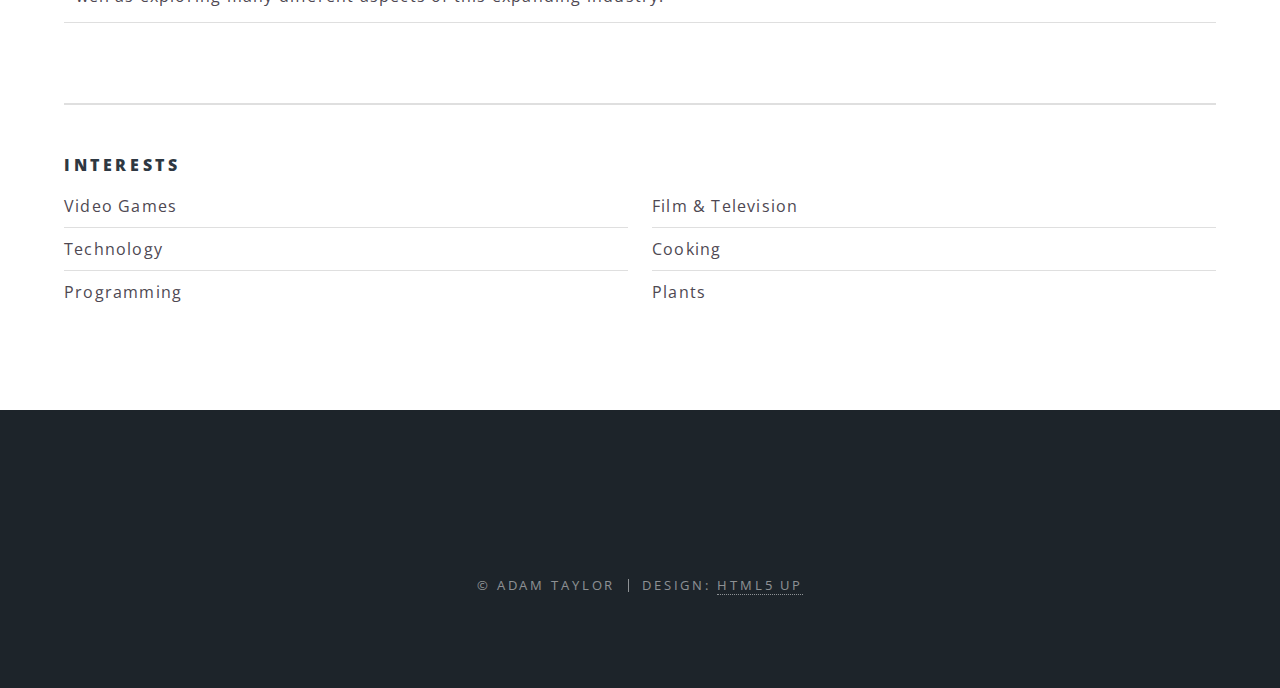
==== commit 05315ec6: "Updated the about my to more accurately represent my CV" ====
--- a/about.html
+++ b/about.html
@@ -40,13 +40,13 @@
 					<article id="main">
 						<header>
 							<h2>About Me</h2>
-							<p>Aliquam ut ex ut interdum donec amet imperdiet eleifend</p>
+							<!-- <p>Aliquam ut ex ut interdum donec amet imperdiet eleifend</p> -->
 						</header>
 						<section class="wrapper style5">
 							<div class="inner">
 								<h3>About</h3>
 
-								<p>Ambitious and focus driven 3D Game Artist who graduated from my MEng Games Design course at Staffordshire University. Always looking to improve on my work I try to gain knowledge on the latest techniques and software. </p>
+								<p>An ambitious and focus driven junior 3D artist with a passion for making and playing games. Working as a junior 3D artist at TriadicLabs has allowed me to develop the skills I learnt at University much further along with my attention to detail, teamwork and communication skills as well as experience a variety of different roles that working in a small team requires you to do.</p>
 
 								<hr />
 
@@ -58,26 +58,31 @@
 												<td><b>TriadicLabs</b></td>
 											</tr>
 											<tr>
-												<td>Modelling and texturing architectural assets based off of reference. Importing and setting up assets in Unreal Engine 4, lighting the scene and optimising so it is ready for real-time Arch viz demos</td>
+												<td>• Worked in a small team to produce high quality 3D walkthroughs
+													in Unreal Engine for both server side and VR applications.<br>
+													• High & low poly asset creation and material creation.<br>
+													• Level/asset optimisation and worked with gameplay programmer
+													to set budgets that also met visual standards.<br>
+													• Worked with gameplay programmer with game development
+													using Blueprints and some procedural tools in Houdini.<br>
+													• Helped with hiring and training new team members.
+												</td>
 											</tr>
 											<tr>
-												<td><b>Online Tutorials (Udemy)</b></td>
+												<td><b>Self Learning (Udemy)</b></td>
 											</tr>
 											<tr>
-												<td>Vitae integer tempus condimentum.</td>
+												<td>• Tim Corey Tournament Tracker<br>
+												• Tim Corey Foundation in C#<br>
+												• Complete C# Unity Game Developer 2D<br>
+												</td>
 											</tr>
 											<tr>
 												<td><b>Collaborative Games Projects</b></td>
 											</tr>
 											<tr>
-												<td>Modelled, textured and presented 3D game assets in engine. Created gameplay scripts using Visual Scripting. Developed the UI/UX experience.
+												<td>• Modelled, textured and presented 3D game assets in engine. Created gameplay scripts using Visual Scripting. Developed the UI/UX experience.
 </td>
-											</tr>
-											<tr>
-												<td><b>Global Games Jam</b></td>
-											</tr>
-											<tr>
-												<td>Low poly character creation, texturing and animation.</td>
 											</tr>
 										</tbody>
 									</table>
@@ -93,13 +98,13 @@
 												<td><b>Staffordshire University</b></td>
 											</tr>
 											<tr>
-												<td>A Computer Games Design degree that explores the creative and technical aspects of games product, giving the necessary skills to develop, produce and publish game titles.</td>
+												<td>• A Computer Games Design degree that explores the creative and technical aspects of games product, giving the necessary skills to develop, produce and publish game titles.</td>
 											</tr>
 											<tr>
 												<td><b>Coventry City College</b></td>
 											</tr>
 											<tr>
-												<td>An extended introduction to video production within the media industry, offering practical skills in film and TV production as well as exploring many different aspects of this expanding industry.</td>
+												<td>• An extended introduction to video production within the media industry, offering practical skills in film and TV production as well as exploring many different aspects of this expanding industry.</td>
 											</tr>
 										</tbody>
 									</table>
